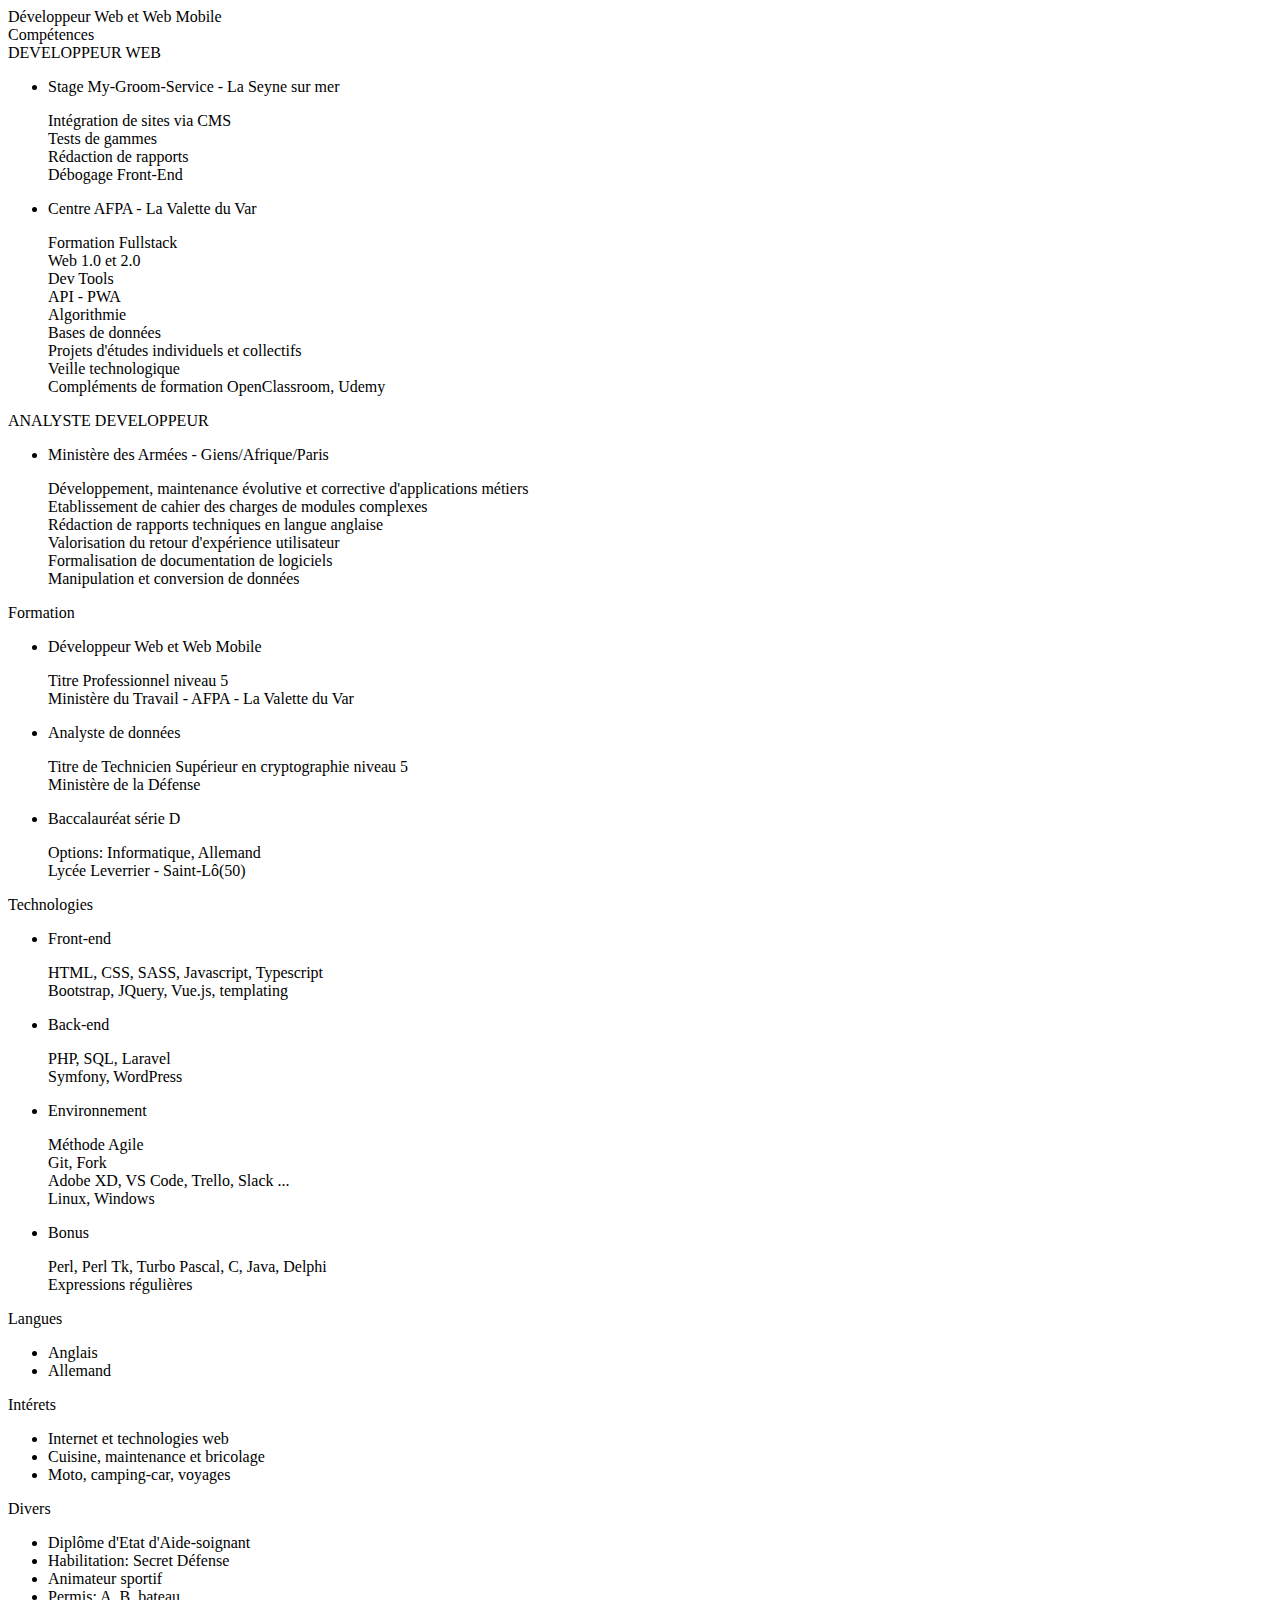
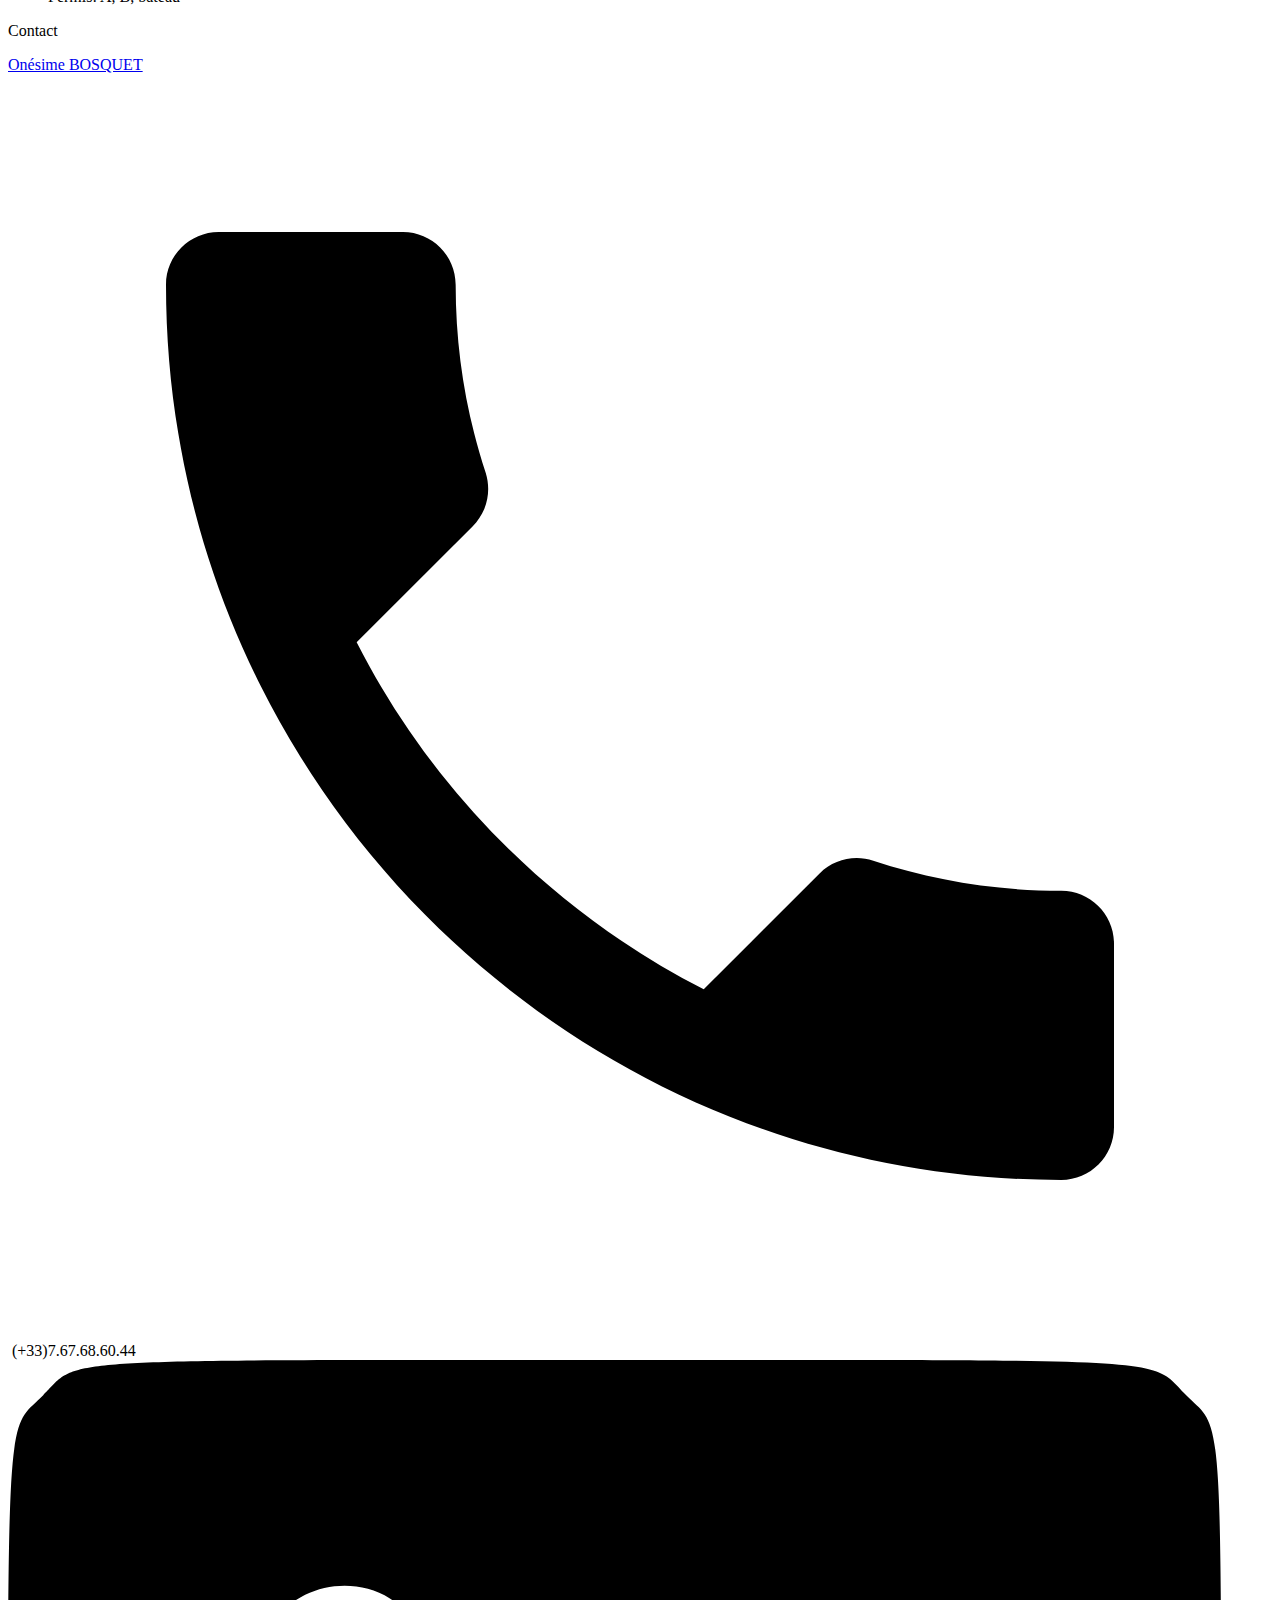
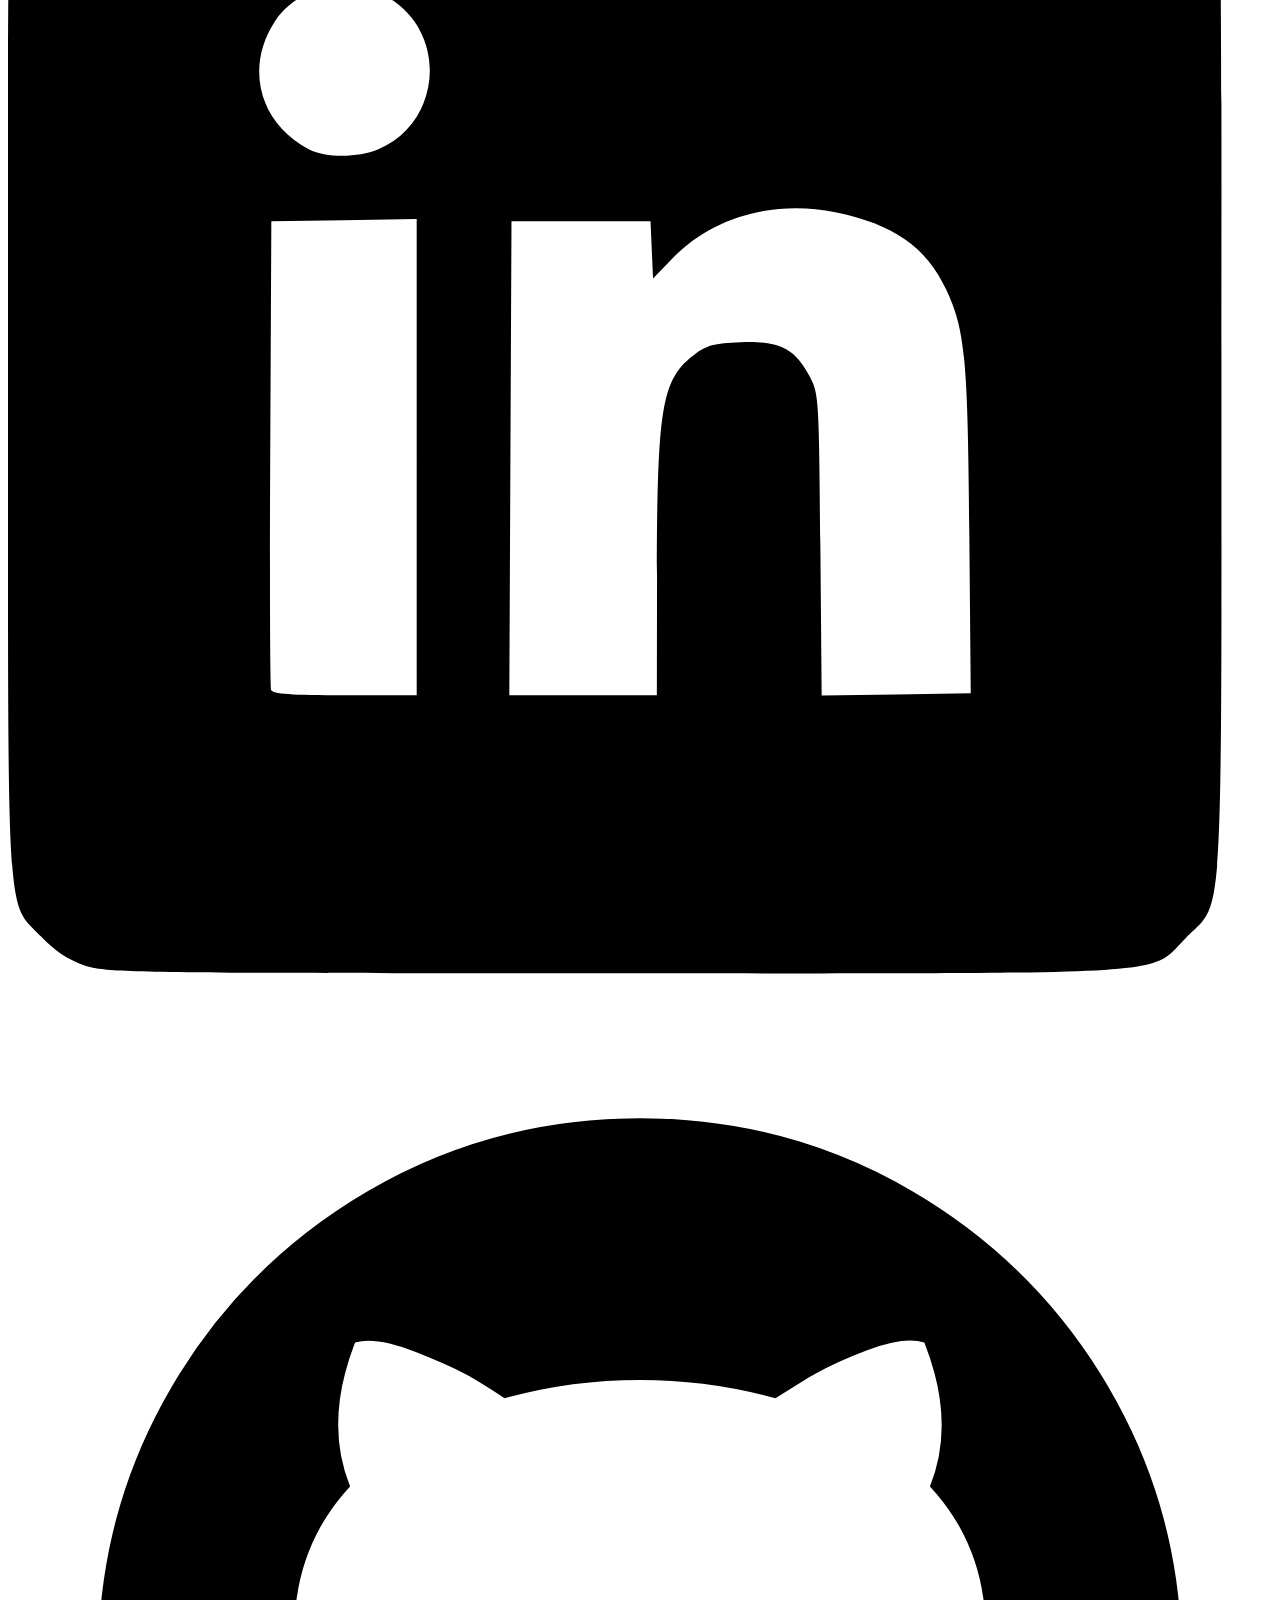
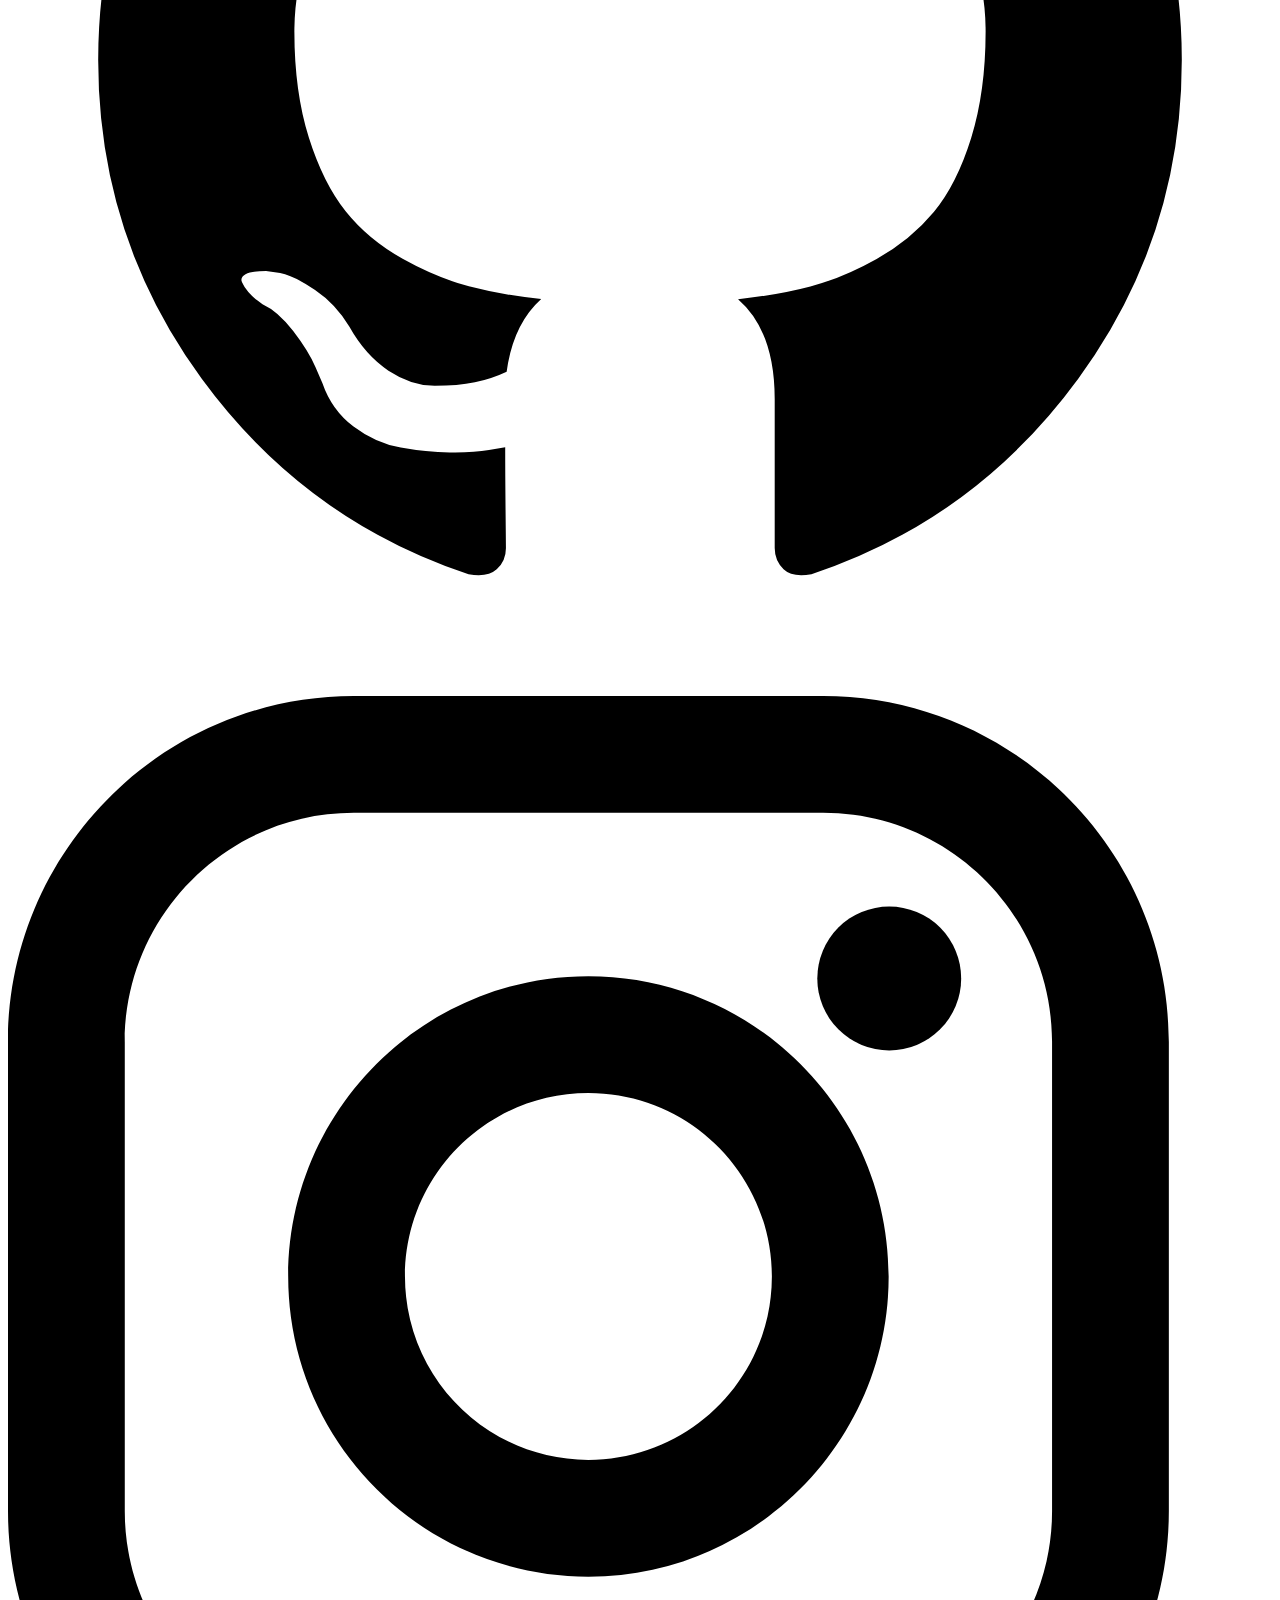
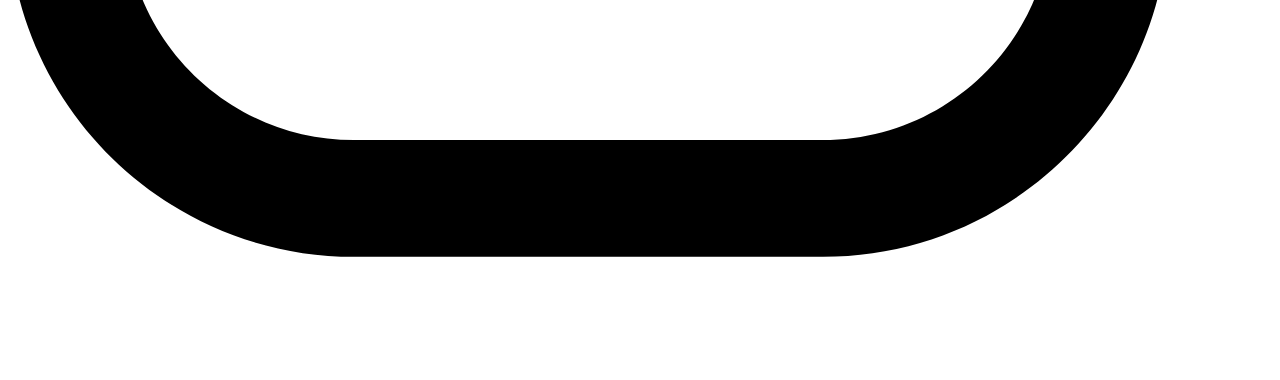
==== index.html @ 4e505c31 "rename HTML file" ====
<!DOCTYPE html>

<html lang="fr">

<!-- header -->

<head>
    <title>CV Osi</title>
    <meta charset="utf-8">
    <meta name="viewport" content="width=device-width, initial-scale=1">
    <link href="https://fonts.googleapis.com/css?family=Titillium+Web&display=swap" rel="stylesheet">
    <link rel="stylesheet" href="assets/style/CV.css">
</head>

<!-- body -->

<body>
    <main class="container">
        <header class="item-title-0">Développeur Web et Web Mobile</header>

        <div class="item-right">
            <div class="right-content">


                <div class="competences">
                    <span class="title-1">Compétences</span><br>

                    <span>DEVELOPPEUR WEB</span>
                    <ul>
                        <li class="li-title">Stage My-Groom-Service - La Seyne sur mer
                            <p>
                                Intégration de sites via CMS<br>
                                Tests de gammes <br>
                                Rédaction de rapports <br>
                                Débogage Front-End
                            </p>
                        </li>
                        <li class="li-title">Centre AFPA - La Valette du Var
                            <p>
                                Formation Fullstack <br>
                                Web 1.0 et 2.0 <br>
                                Dev Tools <br>
                                API - PWA <br>
                                Algorithmie <br>
                                Bases de données <br>
                                Projets d'études individuels et collectifs <br>
                                Veille technologique <br>
                                Compléments de formation OpenClassroom, Udemy
                            </p>
                        </li>
                    </ul>
                    <span>ANALYSTE DEVELOPPEUR</span><br>
                    <ul>
                        <li class="li-title">Ministère des Armées - Giens/Afrique/Paris
                            <p>
                                Développement, maintenance évolutive et corrective d'applications métiers<br>
                                Etablissement de cahier des charges de modules complexes<br>
                                Rédaction de rapports techniques en langue anglaise <br>
                                Valorisation du retour d'expérience utilisateur <br>
                                Formalisation de documentation de logiciels <br>
                                Manipulation et conversion de données
                            </p>
                        </li>
                    </ul>
                </div>

                <div class="formation">
                    <span class="title-1">Formation</span><br>
                    <ul>
                        <li>Développeur Web et Web Mobile
                            <p>
                                Titre Professionnel niveau 5<br>
                                Ministère du Travail - AFPA - La Valette du Var
                            </p>
                        </li>
                        <li>Analyste de données
                            <p>
                                Titre de Technicien Supérieur en cryptographie niveau 5<br>
                                Ministère de la Défense
                            </p>
                        </li>
                        <li>Baccalauréat série D
                            <p>
                                Options: Informatique, Allemand<br>
                                Lycée Leverrier - Saint-Lô(50)
                            </p>
                        </li>
                    </ul>
                </div>
            </div>
        </div>


        <div class="item-left">

            <div class="technologies">
                <span class="title-1">Technologies</span>
                <ul>
                    <li class="li-title">Front-end
                        <p>
                            HTML, CSS, SASS, Javascript, Typescript<br>
                            Bootstrap, JQuery, Vue.js, templating<br>
                        </p>
                    </li>
                    <li class="li-title">Back-end
                        <p>
                            PHP, SQL, Laravel<br>
                            Symfony, WordPress<br>
                        </p>
                    </li>
                    <li class="li-title">Environnement
                        <p>
                            Méthode Agile<br>
                            Git, Fork <br>
                            Adobe XD, VS Code, Trello, Slack ... <br>
                            Linux, Windows
                        </p>
                    </li>
                    <li class="li-title">Bonus
                        <p>
                            Perl, Perl Tk, Turbo Pascal, C, Java, Delphi<br>
                            Expressions régulières<br>
                        </p>
                    </li>
                </ul>
            </div>
            <div class="langues">
                <span class="title-1">Langues</span>
                <ul class="li-title">
                    <li>Anglais
                        <div class="skill-bar">
                            <div class="skill-level skill-1"></div>
                            <div class="skill-level skill-1"></div>
                            <div class="skill-level skill-1"></div>
                            <div class="skill-level skill-0"></div>
                            <div class="skill-level skill-0"></div>
                        </div>
                    </li>
                    <li>Allemand
                        <div class="skill-bar">
                            <div class="skill-level skill-1"></div>
                            <div class="skill-level skill-1"></div>
                            <div class="skill-level skill-0"></div>
                            <div class="skill-level skill-0"></div>
                            <div class="skill-level skill-0"></div>
                        </div>
                    </li>
                </ul>
            </div>

            <div class="interets">
                <span class="title-1">Intérets</span>
                <ul>
                    <li class="li-under">Internet et technologies web</li>
                    <li class="li-under">Cuisine, maintenance et bricolage</li>
                    <li class="li-under">Moto, camping-car, voyages</li>
                </ul>
            </div>
            <div class="divers">
                <span class="title-1">Divers</span>
                <ul>
                    <li class="li-under">Diplôme d'Etat d'Aide-soignant</li>
                    <li class="li-under">Habilitation: Secret Défense</li>
                    <li class="li-under">Animateur sportif</li>
                    <li class="li-under">Permis: A, B, bateau</li>
                </ul>
            </div>
        </div>
        <footer class="item-contact">
            <span class="title-1">Contact</span><br>
            <p>
                <a href="mailto: bosquet.do@gmail.com">Onésime BOSQUET</a> <br>
                <!-- icone phone -->
                <span>
                    <svg class="icon" viewBox="0 0 24 24" xmlns="http://www.w3.org/2000/svg">
                        <path d="M0 0h24v24H0z" fill="none" />
                        <path
                            d="M6.62 10.79c1.44 2.83 3.76 5.14 6.59 6.59l2.2-2.2c.27-.27.67-.36 1.02-.24 1.12.37 2.33.57 3.57.57.55 0 1 .45 1 1V20c0 .55-.45 1-1 1-9.39 0-17-7.61-17-17 0-.55.45-1 1-1h3.5c.55 0 1 .45 1 1 0 1.25.2 2.45.57 3.57.11.35.03.74-.25 1.02l-2.2 2.2z" />
                    </svg>
                    &nbsp;(+33)7.67.68.60.44
                </span> <br>
                <!-- &nbsp;&nbsp;&nbsp;&nbsp; -->
                <!-- icone mail -->
                <!-- <span>
                    <svg class="icon" viewBox="0 0 24 24" xmlns="http://www.w3.org/2000/svg">
                        <path d="M0 0h24v24H0z" fill="none" />
                        <path
                            d="M20 4H4c-1.1 0-1.99.9-1.99 2L2 18c0 1.1.9 2 2 2h16c1.1 0 2-.9 2-2V6c0-1.1-.9-2-2-2zm0 4l-8 5-8-5V6l8 5 8-5v2z" />
                    </svg>
                    &nbsp;bosquet.do@gmail.com
                </span>
                <br> -->
                <!-- icone linkedin -->
                <a href="https://www.linkedin.com/in/onesime-bosquet">
                    <svg class="icon icon-alone" viewBox="0 0 300 300" version="1.1" xmlns="http://www.w3.org/2000/svg">
                        <path
                            d="m 18.021559,286.04369 c -3.870475,-1.336 -6.853012,-3.33198 -10.1616889,-6.80044 C -0.52578138,270.45265 0,279.49966 0,144 0,7.5373526 -0.60263214,17.317916 8.3576418,8.3576418 17.317916,-0.60263214 7.5373526,0 144,0 280.46265,0 270.68208,-0.60263214 279.64236,8.3576418 288.60263,17.317916 288,7.5373526 288,144 c 0,136.51006 0.62231,126.50812 -8.43478,135.56522 -9.06147,9.06147 1.00753,8.43938 -135.99672,8.40213 C 28.451456,287.93605 23.274077,287.85673 18.021559,286.04369 Z M 97,165.47639 V 108.95277 L 79.75,109.22639 62.5,109.5 l -0.259774,55 c -0.142876,30.25 -0.0445,55.5625 0.218615,56.25 0.356819,0.93234 4.806474,1.25 17.509774,1.25 H 97 Z M 154.04391,193.75 c 0.0627,-40.32829 1.13089,-46.73055 8.76893,-52.55645 2.99247,-2.2825 4.68781,-2.73946 11.10927,-2.9944 9.12986,-0.36247 12.77285,1.42947 16.28755,8.01162 2.24574,4.20571 2.29633,4.98578 2.59816,40.06207 l 0.30782,35.77284 17.69218,-0.27284 L 228.5,221.5 228.15586,183 c -0.36753,-41.11633 -0.99296,-47.65775 -5.48118,-57.32825 -4.67417,-10.07117 -12.52413,-15.54642 -26.32387,-18.36059 -14.44458,-2.94567 -29.01996,1.10921 -38.3246,10.66193 l -4.93395,5.0655 -0.29613,-6.76929 L 152.5,109.5 H 136 119.5 l -0.25833,56.25 -0.25832,56.25 H 136.49167 154 l 0.0439,-28.25 z M 87.768471,92.452272 C 102.82478,86.161347 104.50251,65.17198 90.635569,56.583333 81.608917,50.992574 69.020975,53.477879 63.408486,61.958922 56.110477,72.986958 59.642226,86.288166 71.5,92.433035 c 3.845393,1.992738 11.523489,2.001817 16.268471,0.01924 z" />
                    </svg>
                </a>
                <!-- icone github -->
                <a href="https://github.com/Osi344">
                    <svg class="icon icon-alone" viewBox="0 0 1024 1024" version="1.1"
                        xmlns="http://www.w3.org/2000/svg">
                        <path
                            d="M950.930286 512q0 143.433143-83.748571 257.974857t-216.283429 158.573714q-15.433143 2.852571-22.601143-4.022857t-7.168-17.115429l0-120.539429q0-55.442286-29.696-81.115429 32.548571-3.437714 58.587429-10.313143t53.686857-22.308571 46.299429-38.034286 30.281143-59.977143 11.702857-86.016q0-69.12-45.129143-117.686857 21.138286-52.004571-4.534857-116.589714-16.018286-5.12-46.299429 6.290286t-52.589714 25.161143l-21.723429 13.677714q-53.174857-14.848-109.714286-14.848t-109.714286 14.848q-9.142857-6.290286-24.283429-15.433143t-47.689143-22.016-49.152-7.68q-25.161143 64.585143-4.022857 116.589714-45.129143 48.566857-45.129143 117.686857 0 48.566857 11.702857 85.723429t29.988571 59.977143 46.006857 38.253714 53.686857 22.308571 58.587429 10.313143q-22.820571 20.553143-28.013714 58.88-11.995429 5.705143-25.746286 8.557714t-32.548571 2.852571-37.449143-12.288-31.744-35.693714q-10.825143-18.285714-27.721143-29.696t-28.306286-13.677714l-11.410286-1.682286q-11.995429 0-16.603429 2.56t-2.852571 6.582857 5.12 7.972571 7.460571 6.875429l4.022857 2.852571q12.580571 5.705143 24.868571 21.723429t17.993143 29.110857l5.705143 13.165714q7.460571 21.723429 25.161143 35.108571t38.253714 17.115429 39.716571 4.022857 31.744-1.974857l13.165714-2.267429q0 21.723429 0.292571 50.834286t0.292571 30.866286q0 10.313143-7.460571 17.115429t-22.820571 4.022857q-132.534857-44.032-216.283429-158.573714t-83.748571-257.974857q0-119.442286 58.88-220.306286t159.744-159.744 220.306286-58.88 220.306286 58.88 159.744 159.744 58.88 220.306286z" />
                    </svg>
                </a>
                <!-- icone insta -->
                <a href="http://" target="_blank" rel="noopener noreferrer">
                    <svg class="icon icon-alone" viewBox="0 0 600 600" version="1.1"
                        xmlns="http://www.w3.org/2000/svg">
                        <path d="M386.878,0H164.156C73.64,0,0,73.64,0,164.156v222.722 c0,90.516,73.64,164.156,164.156,164.156h222.722c90.516,0,164.156-73.64,164.156-164.156V164.156 C551.033,73.64,477.393,0,386.878,0z M495.6,386.878c0,60.045-48.677,108.722-108.722,108.722H164.156 c-60.045,0-108.722-48.677-108.722-108.722V164.156c0-60.046,48.677-108.722,108.722-108.722h222.722 c60.045,0,108.722,48.676,108.722,108.722L495.6,386.878L495.6,386.878z" />
                        <path d="M275.517,133C196.933,133,133,196.933,133,275.516s63.933,142.517,142.517,142.517 S418.034,354.1,418.034,275.516S354.101,133,275.517,133z M275.517,362.6c-48.095,0-87.083-38.988-87.083-87.083 s38.989-87.083,87.083-87.083c48.095,0,87.083,38.988,87.083,87.083C362.6,323.611,323.611,362.6,275.517,362.6z" />
                        <circle cx="418.31" cy="134.07" r="34.15" />
                    </svg>
                </a>
            </p>
        </footer>
    </main>

</body>

</html>
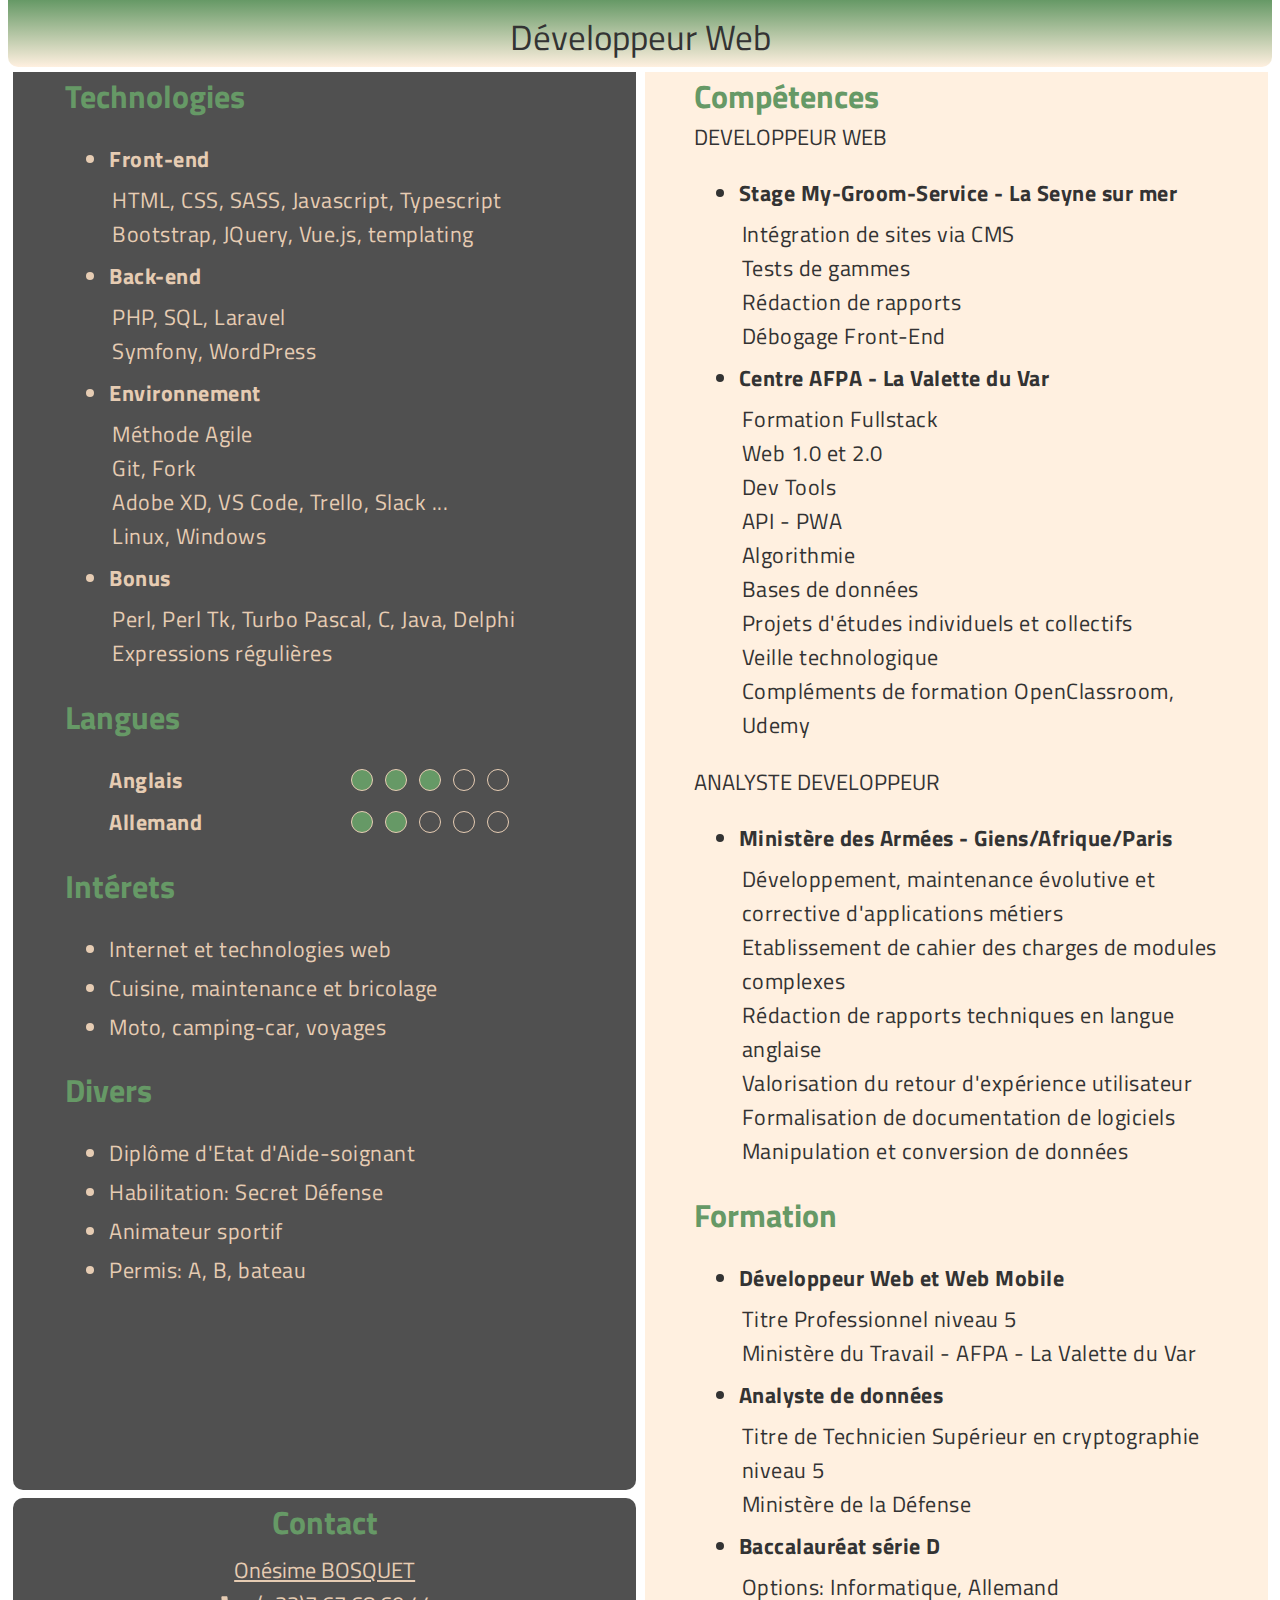
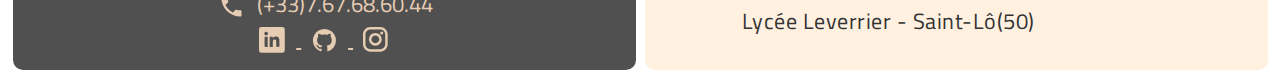
==== commit c005ccaf: "skill animation" ====
--- a/index.html
+++ b/index.html
@@ -16,7 +16,7 @@
 
 <body>
     <main class="container">
-        <header class="item-title-0">Développeur Web et Web Mobile</header>
+        <header class="item-title-0">Développeur Web</header>
 
         <div class="item-right">
             <div class="right-content">
@@ -127,19 +127,21 @@
             <div class="langues">
                 <span class="title-1">Langues</span>
                 <ul class="li-title">
-                    <li>Anglais
+                    <li class="li-container">
+                        <span class="langue">Anglais</span>
                         <div class="skill-bar">
-                            <div class="skill-level skill-1"></div>
-                            <div class="skill-level skill-1"></div>
-                            <div class="skill-level skill-1"></div>
+                            <div class="skill-level skill-11"></div>
+                            <div class="skill-level skill-12"></div>
+                            <div class="skill-level skill-13"></div>
                             <div class="skill-level skill-0"></div>
                             <div class="skill-level skill-0"></div>
                         </div>
                     </li>
-                    <li>Allemand
+                    <li class="li-container">
+                        <span class="langue">Allemand</span>
                         <div class="skill-bar">
-                            <div class="skill-level skill-1"></div>
-                            <div class="skill-level skill-1"></div>
+                            <div class="skill-level skill-11"></div>
+                            <div class="skill-level skill-12"></div>
                             <div class="skill-level skill-0"></div>
                             <div class="skill-level skill-0"></div>
                             <div class="skill-level skill-0"></div>
@@ -179,9 +181,8 @@
                     </svg>
                     &nbsp;(+33)7.67.68.60.44
                 </span> <br>
-                <!-- &nbsp;&nbsp;&nbsp;&nbsp; -->
                 <!-- icone mail -->
-                <!-- <span>
+                <span class="media-print">
                     <svg class="icon" viewBox="0 0 24 24" xmlns="http://www.w3.org/2000/svg">
                         <path d="M0 0h24v24H0z" fill="none" />
                         <path
@@ -189,13 +190,14 @@
                     </svg>
                     &nbsp;bosquet.do@gmail.com
                 </span>
-                <br> -->
+                <br class="media-print">
                 <!-- icone linkedin -->
                 <a href="https://www.linkedin.com/in/onesime-bosquet">
                     <svg class="icon icon-alone" viewBox="0 0 300 300" version="1.1" xmlns="http://www.w3.org/2000/svg">
                         <path
                             d="m 18.021559,286.04369 c -3.870475,-1.336 -6.853012,-3.33198 -10.1616889,-6.80044 C -0.52578138,270.45265 0,279.49966 0,144 0,7.5373526 -0.60263214,17.317916 8.3576418,8.3576418 17.317916,-0.60263214 7.5373526,0 144,0 280.46265,0 270.68208,-0.60263214 279.64236,8.3576418 288.60263,17.317916 288,7.5373526 288,144 c 0,136.51006 0.62231,126.50812 -8.43478,135.56522 -9.06147,9.06147 1.00753,8.43938 -135.99672,8.40213 C 28.451456,287.93605 23.274077,287.85673 18.021559,286.04369 Z M 97,165.47639 V 108.95277 L 79.75,109.22639 62.5,109.5 l -0.259774,55 c -0.142876,30.25 -0.0445,55.5625 0.218615,56.25 0.356819,0.93234 4.806474,1.25 17.509774,1.25 H 97 Z M 154.04391,193.75 c 0.0627,-40.32829 1.13089,-46.73055 8.76893,-52.55645 2.99247,-2.2825 4.68781,-2.73946 11.10927,-2.9944 9.12986,-0.36247 12.77285,1.42947 16.28755,8.01162 2.24574,4.20571 2.29633,4.98578 2.59816,40.06207 l 0.30782,35.77284 17.69218,-0.27284 L 228.5,221.5 228.15586,183 c -0.36753,-41.11633 -0.99296,-47.65775 -5.48118,-57.32825 -4.67417,-10.07117 -12.52413,-15.54642 -26.32387,-18.36059 -14.44458,-2.94567 -29.01996,1.10921 -38.3246,10.66193 l -4.93395,5.0655 -0.29613,-6.76929 L 152.5,109.5 H 136 119.5 l -0.25833,56.25 -0.25832,56.25 H 136.49167 154 l 0.0439,-28.25 z M 87.768471,92.452272 C 102.82478,86.161347 104.50251,65.17198 90.635569,56.583333 81.608917,50.992574 69.020975,53.477879 63.408486,61.958922 56.110477,72.986958 59.642226,86.288166 71.5,92.433035 c 3.845393,1.992738 11.523489,2.001817 16.268471,0.01924 z" />
                     </svg>
+                    <span class="media-print">https://www.linkedin.com/in/onesime-bosquet</span><br class="media-print">
                 </a>
                 <!-- icone github -->
                 <a href="https://github.com/Osi344">
@@ -203,7 +205,8 @@
                         xmlns="http://www.w3.org/2000/svg">
                         <path
                             d="M950.930286 512q0 143.433143-83.748571 257.974857t-216.283429 158.573714q-15.433143 2.852571-22.601143-4.022857t-7.168-17.115429l0-120.539429q0-55.442286-29.696-81.115429 32.548571-3.437714 58.587429-10.313143t53.686857-22.308571 46.299429-38.034286 30.281143-59.977143 11.702857-86.016q0-69.12-45.129143-117.686857 21.138286-52.004571-4.534857-116.589714-16.018286-5.12-46.299429 6.290286t-52.589714 25.161143l-21.723429 13.677714q-53.174857-14.848-109.714286-14.848t-109.714286 14.848q-9.142857-6.290286-24.283429-15.433143t-47.689143-22.016-49.152-7.68q-25.161143 64.585143-4.022857 116.589714-45.129143 48.566857-45.129143 117.686857 0 48.566857 11.702857 85.723429t29.988571 59.977143 46.006857 38.253714 53.686857 22.308571 58.587429 10.313143q-22.820571 20.553143-28.013714 58.88-11.995429 5.705143-25.746286 8.557714t-32.548571 2.852571-37.449143-12.288-31.744-35.693714q-10.825143-18.285714-27.721143-29.696t-28.306286-13.677714l-11.410286-1.682286q-11.995429 0-16.603429 2.56t-2.852571 6.582857 5.12 7.972571 7.460571 6.875429l4.022857 2.852571q12.580571 5.705143 24.868571 21.723429t17.993143 29.110857l5.705143 13.165714q7.460571 21.723429 25.161143 35.108571t38.253714 17.115429 39.716571 4.022857 31.744-1.974857l13.165714-2.267429q0 21.723429 0.292571 50.834286t0.292571 30.866286q0 10.313143-7.460571 17.115429t-22.820571 4.022857q-132.534857-44.032-216.283429-158.573714t-83.748571-257.974857q0-119.442286 58.88-220.306286t159.744-159.744 220.306286-58.88 220.306286 58.88 159.744 159.744 58.88 220.306286z" />
-                    </svg>
+                    </svg> 
+                    <span class="media-print">https://github.com/Osi344</span><br class="media-print">
                 </a>
                 <!-- icone insta -->
                 <a href="http://" target="_blank" rel="noopener noreferrer">
@@ -213,6 +216,8 @@
                         <path d="M275.517,133C196.933,133,133,196.933,133,275.516s63.933,142.517,142.517,142.517 S418.034,354.1,418.034,275.516S354.101,133,275.517,133z M275.517,362.6c-48.095,0-87.083-38.988-87.083-87.083 s38.989-87.083,87.083-87.083c48.095,0,87.083,38.988,87.083,87.083C362.6,323.611,323.611,362.6,275.517,362.6z" />
                         <circle cx="418.31" cy="134.07" r="34.15" />
                     </svg>
+                    <span class="media-print">(- Work In Progress -)</span>
+                    <!-- <br class="media-print"> -->
                 </a>
             </p>
         </footer>
--- a/assets/style/CV.css
+++ b/assets/style/CV.css
@@ -0,0 +1,462 @@
+body {
+  font-family: 'Titillium Web', Roboto Slab, serif;
+  font-size: 1rem;
+  max-width: 100%;
+  padding-top: 0;
+  margin-top: 0;
+
+  --darkColor: #333333;
+  --backColor: #505050;
+  --lightColor: #fff0e0;
+  --greenColor: #669966;
+  --fontColor: #e6ccb3;
+}
+
+.item-title-0 {
+  grid-area: title;
+  position: sticky;
+  top: 0;
+  width: 100%;
+  height: 50px;
+  padding-top: 10px;
+  padding-bottom: 7px;
+  margin-bottom: 5px;
+  z-index: 1;
+  background-image: linear-gradient(var(--greenColor), var(--lightColor));
+  color: var(--darkColor);
+  font-size: 1.6rem;
+  text-align: center;
+  border-radius: 0 0 10px 10px;
+}
+
+.title-1 {
+  color: var(--greenColor);
+  font-weight: bold;
+  font-size: 1.4rem;
+}
+
+.title-2 {
+  color: var(--darkColor);
+}
+
+.item-right,
+.item-left,
+.item-contact {
+  width: 95%;
+  margin-left: auto;
+  margin-right: auto;
+  padding-left: 2px;
+  padding-right: 2px;
+  padding-bottom: 10px;
+  font-size: 0.8rem;
+}
+
+.item-right {
+  grid-area: right;
+  background-color: var(--lightColor);
+  color: var(--darkColor);
+  border-radius: 0 0 10px 10px;
+}
+
+.item-left {
+  grid-area: left;
+  margin-top: 8px;
+  background-color: var(--backColor);
+  color: var(--fontColor);
+  border-radius: 0 0 10px 10px;
+}
+
+.item-contact {
+  grid-area: contact;
+  margin-top: 8px;
+  background-color: var(--backColor);
+  color: var(--fontColor);
+  text-align: center;
+  border-radius: 10px;
+}
+
+.container {
+  display: grid;
+  grid-template-areas:
+    'title'
+    'right'
+    'left'
+    'contact';
+}
+
+.icon {
+  width: 1.2em;
+  height: 1.2em;
+  vertical-align: middle;
+  fill: currentColor;
+  overflow: hidden;
+  margin-left: 2px;
+  margin-right: 2px;
+}
+
+.icon-alone {
+  margin-left: 10px;
+  margin-right: 10px;
+}
+
+.media-print {
+  display: none;
+}
+
+.right-content {
+  width: 100%;
+  font-size: 0.8rem;
+}
+
+.langue {
+  grid-area: name;
+  justify-self: start;
+}
+
+.skill-bar {
+  grid-area: level;
+  justify-self: end;
+  align-self: center;
+  width: 160px;
+  display: inline-flex;
+  flex-direction: row;
+  justify-content: flex-end;
+  gap: 1ch;
+}
+
+.li-title li {
+  /* width: 60%; */
+  text-align: end;
+}
+
+.li-container {
+  display: grid;
+  grid-template-columns: 80px 160px;
+  grid-template-rows: auto;
+  grid-template-areas:
+    "name level"
+}
+
+
+.skill-level {
+  width: 12px;
+  height: 12px;
+  border: 1px solid;
+  border-radius: 50%;
+}
+
+.skill-0 {
+  background-color: var(--backColor);
+}
+
+.skill-11 {
+  background-color: var(--greenColor);
+  animation-name: popup1;
+  animation-duration: 5s;
+  animation-iteration-count: infinite;
+  animation-timing-function: ease-in-out;
+}
+.skill-12 {
+  background-color: var(--greenColor);
+  animation-name: popup2;
+  animation-duration: 5s;
+  animation-iteration-count: infinite;
+  animation-timing-function: ease-in-out;
+}
+.skill-13 {
+  background-color: var(--greenColor);
+  animation-name: popup3;
+  animation-duration: 5s;
+  animation-iteration-count: infinite;
+  animation-timing-function: ease-in-out;
+}
+
+@keyframes popup1 {
+  0%   { background-color: var(--backColor) }
+  20%  { background-color: var(--greenColor) }
+  80%  { background-color: var(--greenColor) }
+  100% { background-color: var(--backColor) }
+}
+
+@keyframes popup2 {
+  0%   { background-color: var(--backColor) }
+  20%  { background-color: var(--backColor) }
+  40%  { background-color: var(--greenColor) }
+  80%  { background-color: var(--greenColor) }
+  100% { background-color: var(--backColor) }
+}
+
+@keyframes popup3 {
+  0%   { background-color: var(--backColor) }
+  40%  { background-color: var(--backColor) }
+  60%  { background-color: var(--greenColor) }
+  80%  { background-color: var(--greenColor) }
+  100% { background-color: var(--backColor) }
+}
+
+p {
+  margin: 7px 3px;
+}
+
+ul {
+  padding-inline-start: 2em;
+  letter-spacing: 0.5px;
+  margin-top: 1em;
+  margin-bottom: 1em;
+  margin-left: 0;
+  margin-right: 0;
+}
+
+li {
+  font-weight: bold;
+  margin-bottom: 0.5rem;
+}
+
+li>p,
+.li-under {
+  font-weight: normal;
+}
+
+.li-under {
+  margin-bottom: 0.3rem;
+}
+
+/* links */
+
+a:link {
+  color: var(--fontColor);
+}
+
+a:visited {
+  color: #909090;
+}
+
+/* media queries */
+
+@media print {
+  body {
+    size: portrait;
+    background-color: #fff;
+    color: #000;
+    margin: 1%;
+    max-width: 100%;
+    /* font-size: 0.6em; */
+  }
+
+  .container {
+    grid-template-columns: 50% 50%;
+    grid-template-rows: 5% auto 20%;
+    grid-template-areas:
+      'title title'
+      'left right'
+      'contact right';
+  }
+
+  .item-right,
+  .item-left,
+  .item-contact {
+    font-size: 1rem;
+    margin-top: 0;
+    margin-left: 0px;
+    margin-right: 0px;
+    width: 100%;
+    color: #000;
+
+
+  }
+
+  .item-right,
+  .item-left {
+    margin-top: 40px;
+  }
+
+  .right-content {
+    font-size: 1rem;
+  }
+
+  .item-contact {
+    border: 1px solid #000;
+    margin-left: 0;
+    padding-left: 2px;
+    padding-right: 2px;
+    margin-bottom: 0;
+    padding-bottom: 0;
+  }
+
+  .formation {
+    margin-top: 80px;
+  }
+
+  .item-title-0 {
+    font-size: 2rem;
+  }
+
+  .title-1 {
+    font-size: 1.4rem;
+  }
+
+  a:link,
+  a:visited {
+    color: #000;
+  }
+
+  .item-contact .media-print {
+    font-size: 0.8rem;
+  }
+
+
+  .media-print {
+    display: inline;
+  }
+}
+
+/* bootstrap responsive breakpoints */
+
+@media screen and (min-width: 576px) and (max-width: 767px) {
+
+  .item-right,
+  .right-content,
+  .item-left,
+  .item-contact {
+    font-size: 1rem;
+  }
+
+  .item-title-0 {
+    font-size: 1.8rem;
+  }
+
+  .title-1 {
+    font-size: 1.6rem;
+  }
+
+  .competences,
+  .formation,
+  .technologies,
+  .langues,
+  .interets,
+  .divers {
+    padding-left: 5%;
+    padding-right: 10px;
+  }
+
+  .li-container {
+    grid-template-columns: 100px 200px;
+  }
+
+  .skill-level {
+    width: 14px;
+    height: 14px;
+  }
+}
+
+/* tablettes */
+@media screen and (min-width: 768px) {
+
+  .item-right,
+  .right-content,
+  .item-left,
+  .item-contact {
+    font-size: 1.2rem;
+    width: 80%;
+  }
+
+  .right-content {
+    font-size: 1.2rem;
+  }
+
+  .item-title-0 {
+    font-size: 2rem;
+  }
+
+  .title-1 {
+    font-size: 1.8rem;
+  }
+
+  .competences,
+  .formation,
+  .technologies,
+  .langues,
+  .interets,
+  .divers {
+    padding-left: 8%;
+    padding-right: 10px;
+  }
+
+  .li-container {
+    grid-template-columns: 100px 240px;
+  }
+
+  .skill-level {
+    width: 16px;
+    height: 16px;
+  }
+}
+
+@media screen and (min-width: 992px) {
+
+  .item-right,
+  .right-content,
+  .item-left,
+  .item-contact {
+    font-size: 1.4rem;
+  }
+
+  .right-content {
+    width: 95%;
+  }
+
+  .item-title-0 {
+    font-size: 2.2rem;
+  }
+
+  .title-1 {
+    font-size: 2rem;
+  }
+
+  .li-container {
+    grid-template-columns: 150px 250px;
+  }
+
+  .skill-level {
+    width: 20px;
+    height: 20px;
+  }
+}
+
+@media screen and (min-width: 1200px) {
+
+  .container {
+    grid-template-columns: 50% 50%;
+    grid-template-rows: auto auto 180px;
+    grid-template-areas:
+      'title title'
+      'left right'
+      'contact right';
+  }
+
+  .item-right,
+  .item-left,
+  .item-contact {
+    font-size: 1.4rem;
+    margin-left: 5px;
+    margin-right: 5px;
+    width: 98%;
+  }
+
+  .item-left {
+    margin-top: 0;
+  }
+
+  .right-content {
+    font-size: 1.4rem;
+  }
+
+  .item-title-0 {
+    font-size: 2.2rem;
+  }
+
+  .title-1 {
+    font-size: 2rem;
+  }
+
+}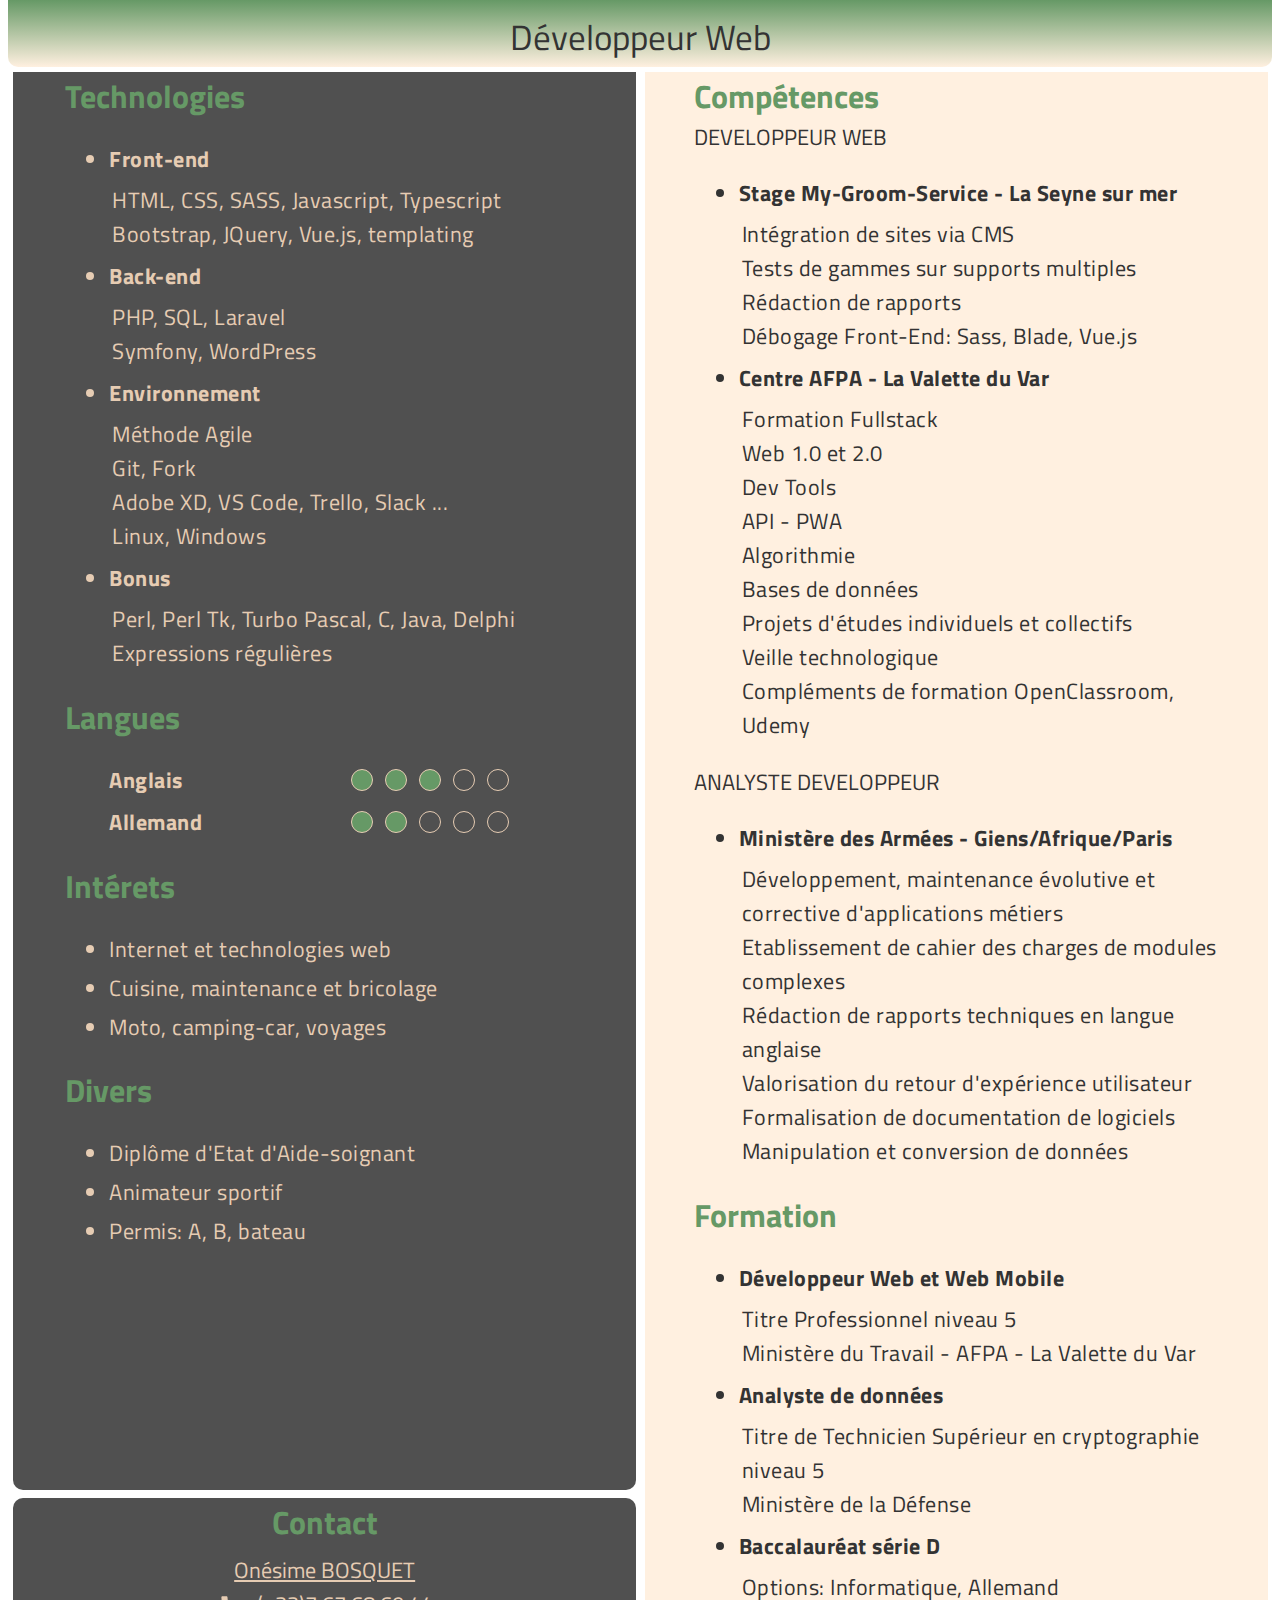
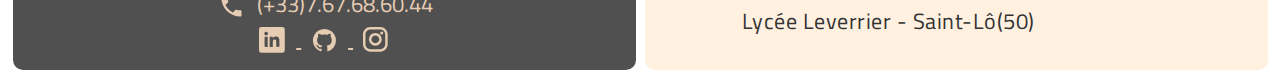
==== commit 2fbeacf7: "adjustment" ====
--- a/index.html
+++ b/index.html
@@ -30,9 +30,9 @@
                         <li class="li-title">Stage My-Groom-Service - La Seyne sur mer
                             <p>
                                 Intégration de sites via CMS<br>
-                                Tests de gammes <br>
+                                Tests de gammes sur supports multiples<br>
                                 Rédaction de rapports <br>
-                                Débogage Front-End
+                                Débogage Front-End: Sass, Blade, Vue.js
                             </p>
                         </li>
                         <li class="li-title">Centre AFPA - La Valette du Var
@@ -162,7 +162,6 @@
                 <span class="title-1">Divers</span>
                 <ul>
                     <li class="li-under">Diplôme d'Etat d'Aide-soignant</li>
-                    <li class="li-under">Habilitation: Secret Défense</li>
                     <li class="li-under">Animateur sportif</li>
                     <li class="li-under">Permis: A, B, bateau</li>
                 </ul>
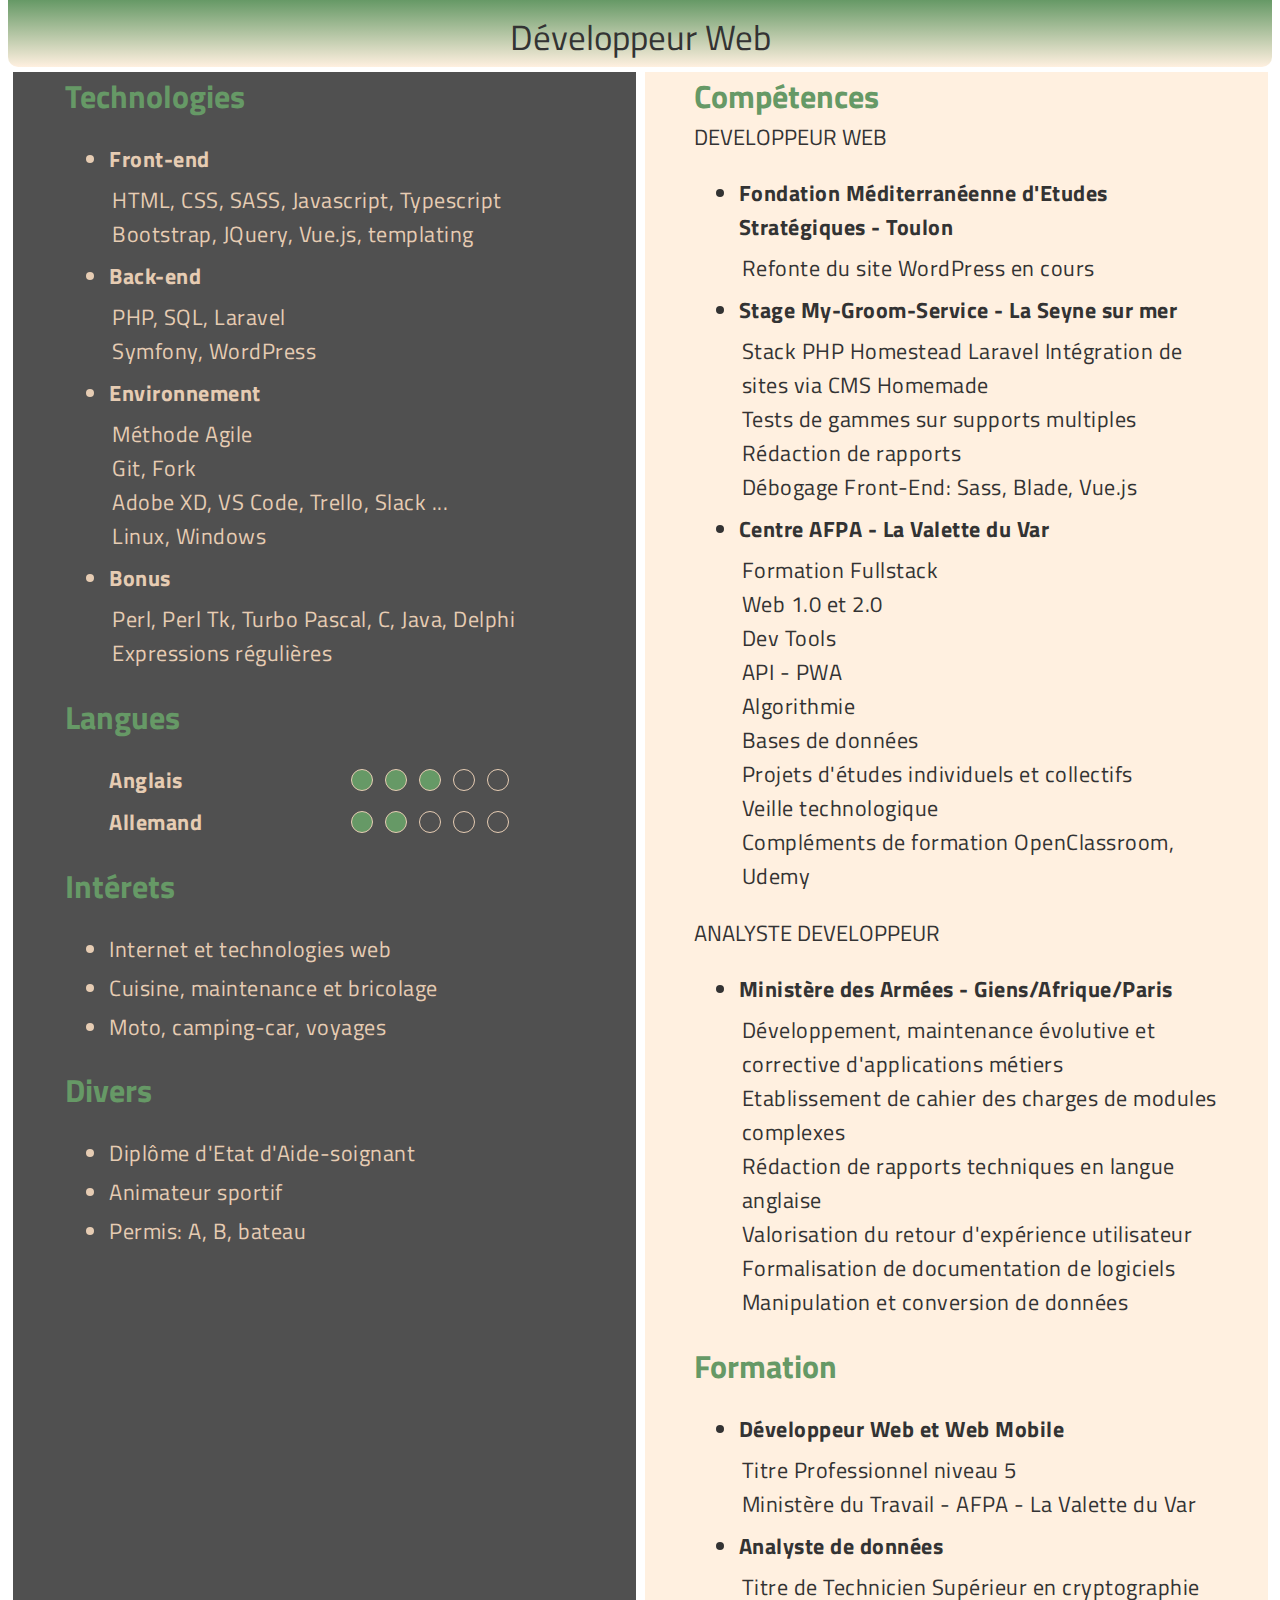
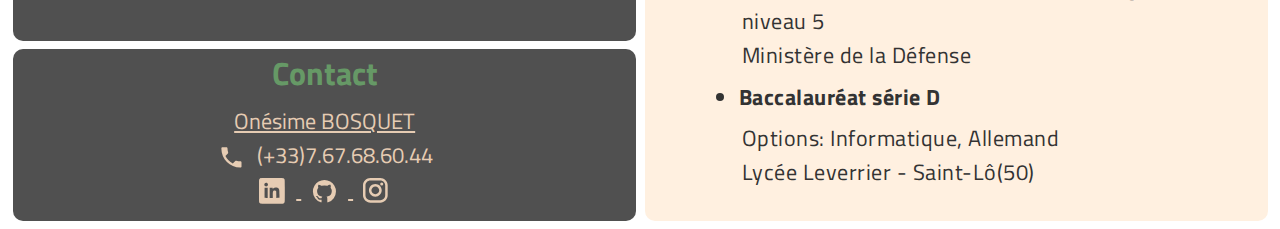
==== commit 21cf7aa4: "check up" ====
--- a/index.html
+++ b/index.html
@@ -21,15 +21,20 @@
         <div class="item-right">
             <div class="right-content">
 
-
                 <div class="competences">
                     <span class="title-1">Compétences</span><br>
 
                     <span>DEVELOPPEUR WEB</span>
                     <ul>
+                        <li class="li-title">Fondation Méditerranéenne d'Etudes Stratégiques - Toulon
+                        <p>
+                            Refonte du site WordPress en cours
+                        </p>
+                    </li>
                         <li class="li-title">Stage My-Groom-Service - La Seyne sur mer
                             <p>
-                                Intégration de sites via CMS<br>
+                                Stack PHP Homestead Laravel
+                                Intégration de sites via CMS Homemade<br>
                                 Tests de gammes sur supports multiples<br>
                                 Rédaction de rapports <br>
                                 Débogage Front-End: Sass, Blade, Vue.js
@@ -208,7 +213,7 @@
                     <span class="media-print">https://github.com/Osi344</span><br class="media-print">
                 </a>
                 <!-- icone insta -->
-                <a href="http://" target="_blank" rel="noopener noreferrer">
+                <a href="#" rel="noopener noreferrer">
                     <svg class="icon icon-alone" viewBox="0 0 600 600" version="1.1"
                         xmlns="http://www.w3.org/2000/svg">
                         <path d="M386.878,0H164.156C73.64,0,0,73.64,0,164.156v222.722 c0,90.516,73.64,164.156,164.156,164.156h222.722c90.516,0,164.156-73.64,164.156-164.156V164.156 C551.033,73.64,477.393,0,386.878,0z M495.6,386.878c0,60.045-48.677,108.722-108.722,108.722H164.156 c-60.045,0-108.722-48.677-108.722-108.722V164.156c0-60.046,48.677-108.722,108.722-108.722h222.722 c60.045,0,108.722,48.676,108.722,108.722L495.6,386.878L495.6,386.878z" />
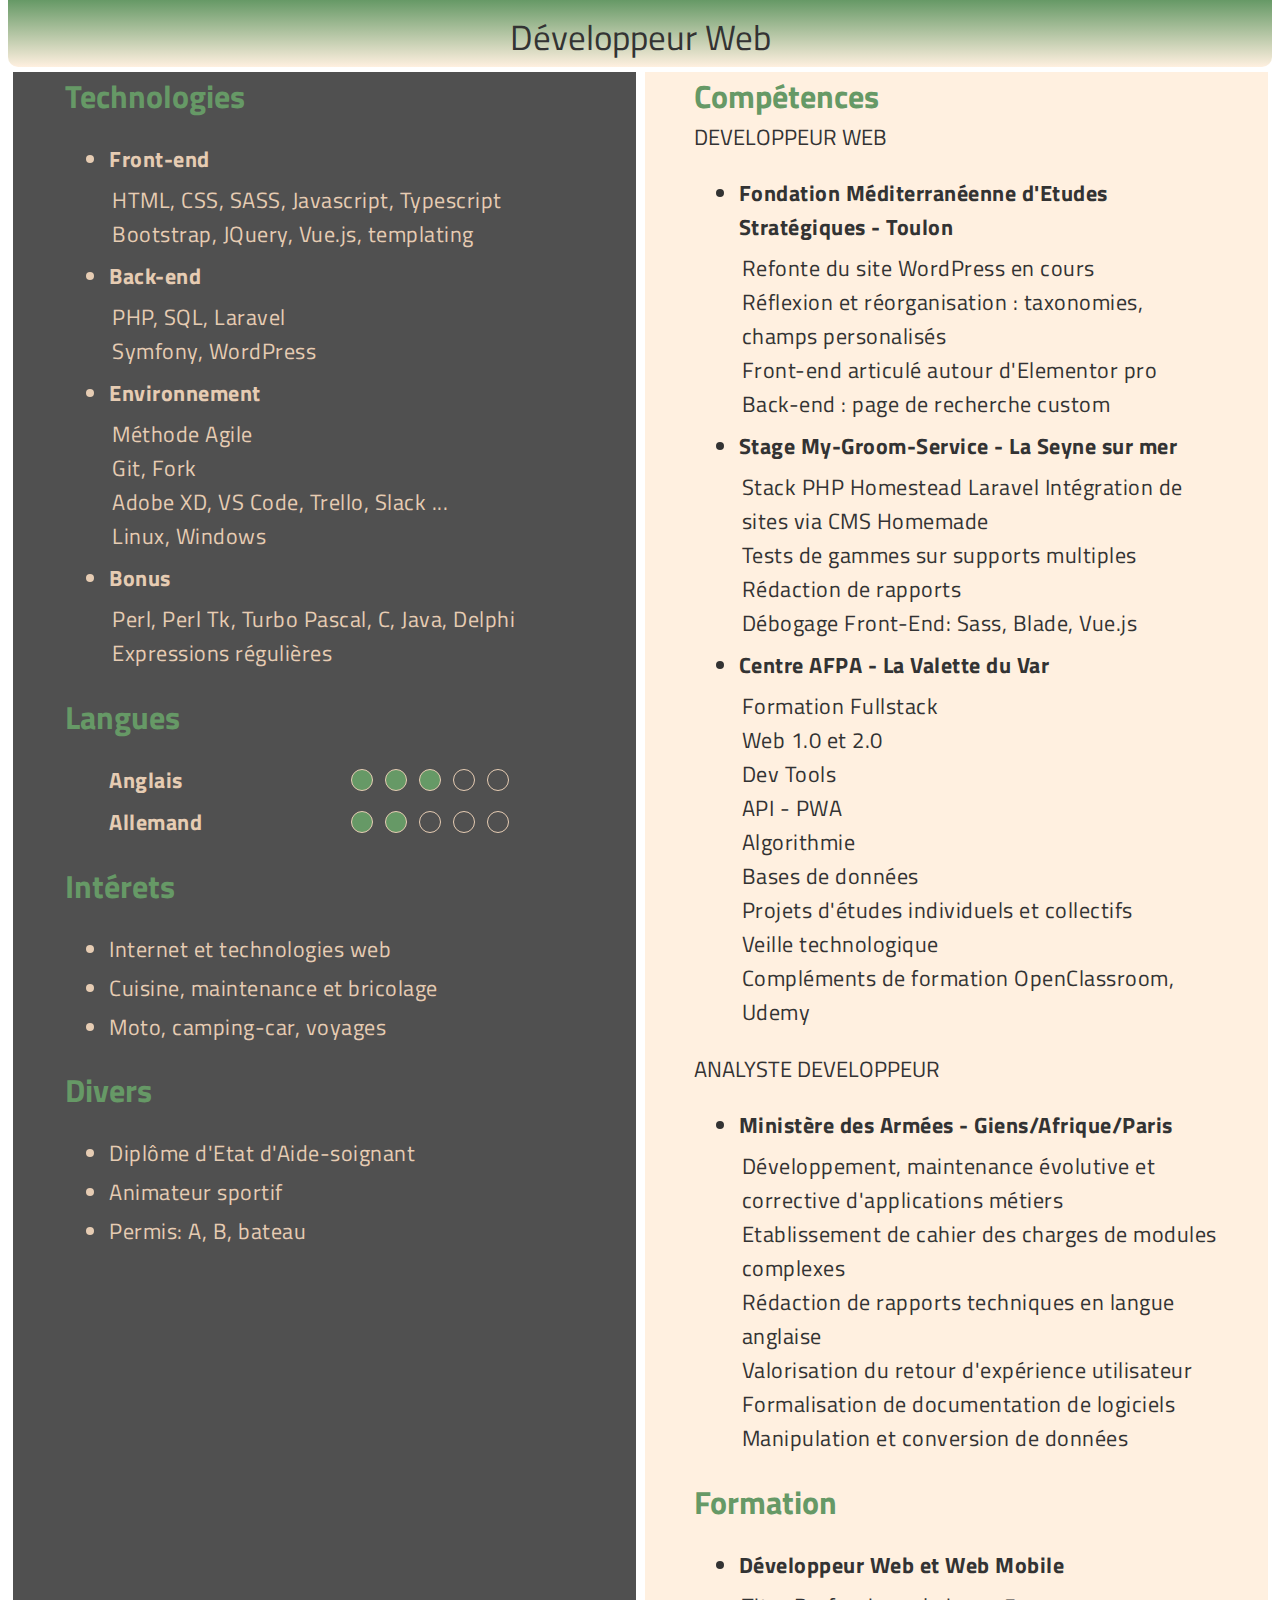
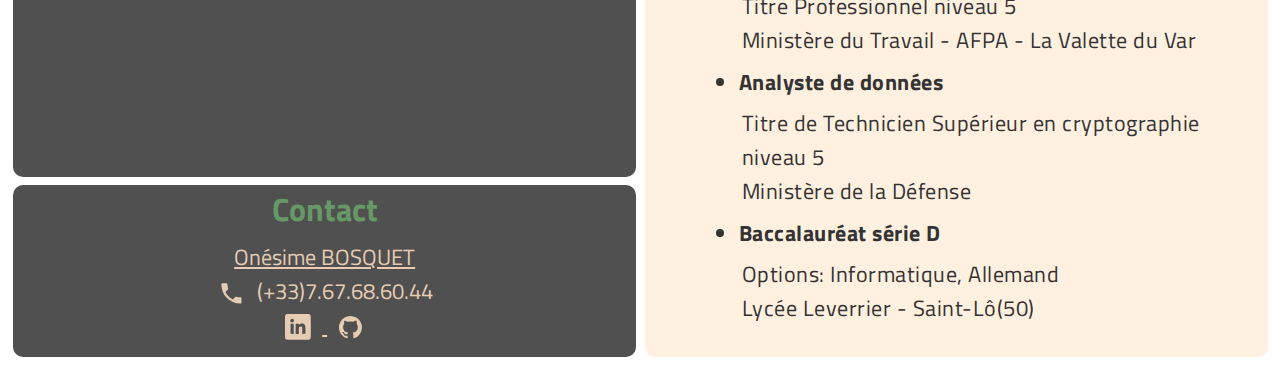
==== commit ba2abf83: "release" ====
--- a/index.html
+++ b/index.html
@@ -28,7 +28,10 @@
                     <ul>
                         <li class="li-title">Fondation Méditerranéenne d'Etudes Stratégiques - Toulon
                         <p>
-                            Refonte du site WordPress en cours
+                            Refonte du site WordPress en cours<br>
+                            Réflexion et réorganisation : taxonomies, champs personalisés<br>
+                            Front-end articulé autour d'Elementor pro<br>
+                            Back-end : page de recherche custom
                         </p>
                     </li>
                         <li class="li-title">Stage My-Groom-Service - La Seyne sur mer
@@ -213,7 +216,7 @@
                     <span class="media-print">https://github.com/Osi344</span><br class="media-print">
                 </a>
                 <!-- icone insta -->
-                <a href="#" rel="noopener noreferrer">
+                <!-- <a href="#" rel="noopener noreferrer">
                     <svg class="icon icon-alone" viewBox="0 0 600 600" version="1.1"
                         xmlns="http://www.w3.org/2000/svg">
                         <path d="M386.878,0H164.156C73.64,0,0,73.64,0,164.156v222.722 c0,90.516,73.64,164.156,164.156,164.156h222.722c90.516,0,164.156-73.64,164.156-164.156V164.156 C551.033,73.64,477.393,0,386.878,0z M495.6,386.878c0,60.045-48.677,108.722-108.722,108.722H164.156 c-60.045,0-108.722-48.677-108.722-108.722V164.156c0-60.046,48.677-108.722,108.722-108.722h222.722 c60.045,0,108.722,48.676,108.722,108.722L495.6,386.878L495.6,386.878z" />
@@ -221,8 +224,8 @@
                         <circle cx="418.31" cy="134.07" r="34.15" />
                     </svg>
                     <span class="media-print">(- Work In Progress -)</span>
-                    <!-- <br class="media-print"> -->
-                </a>
+                    <br class="media-print">
+                </a> -->
             </p>
         </footer>
     </main>
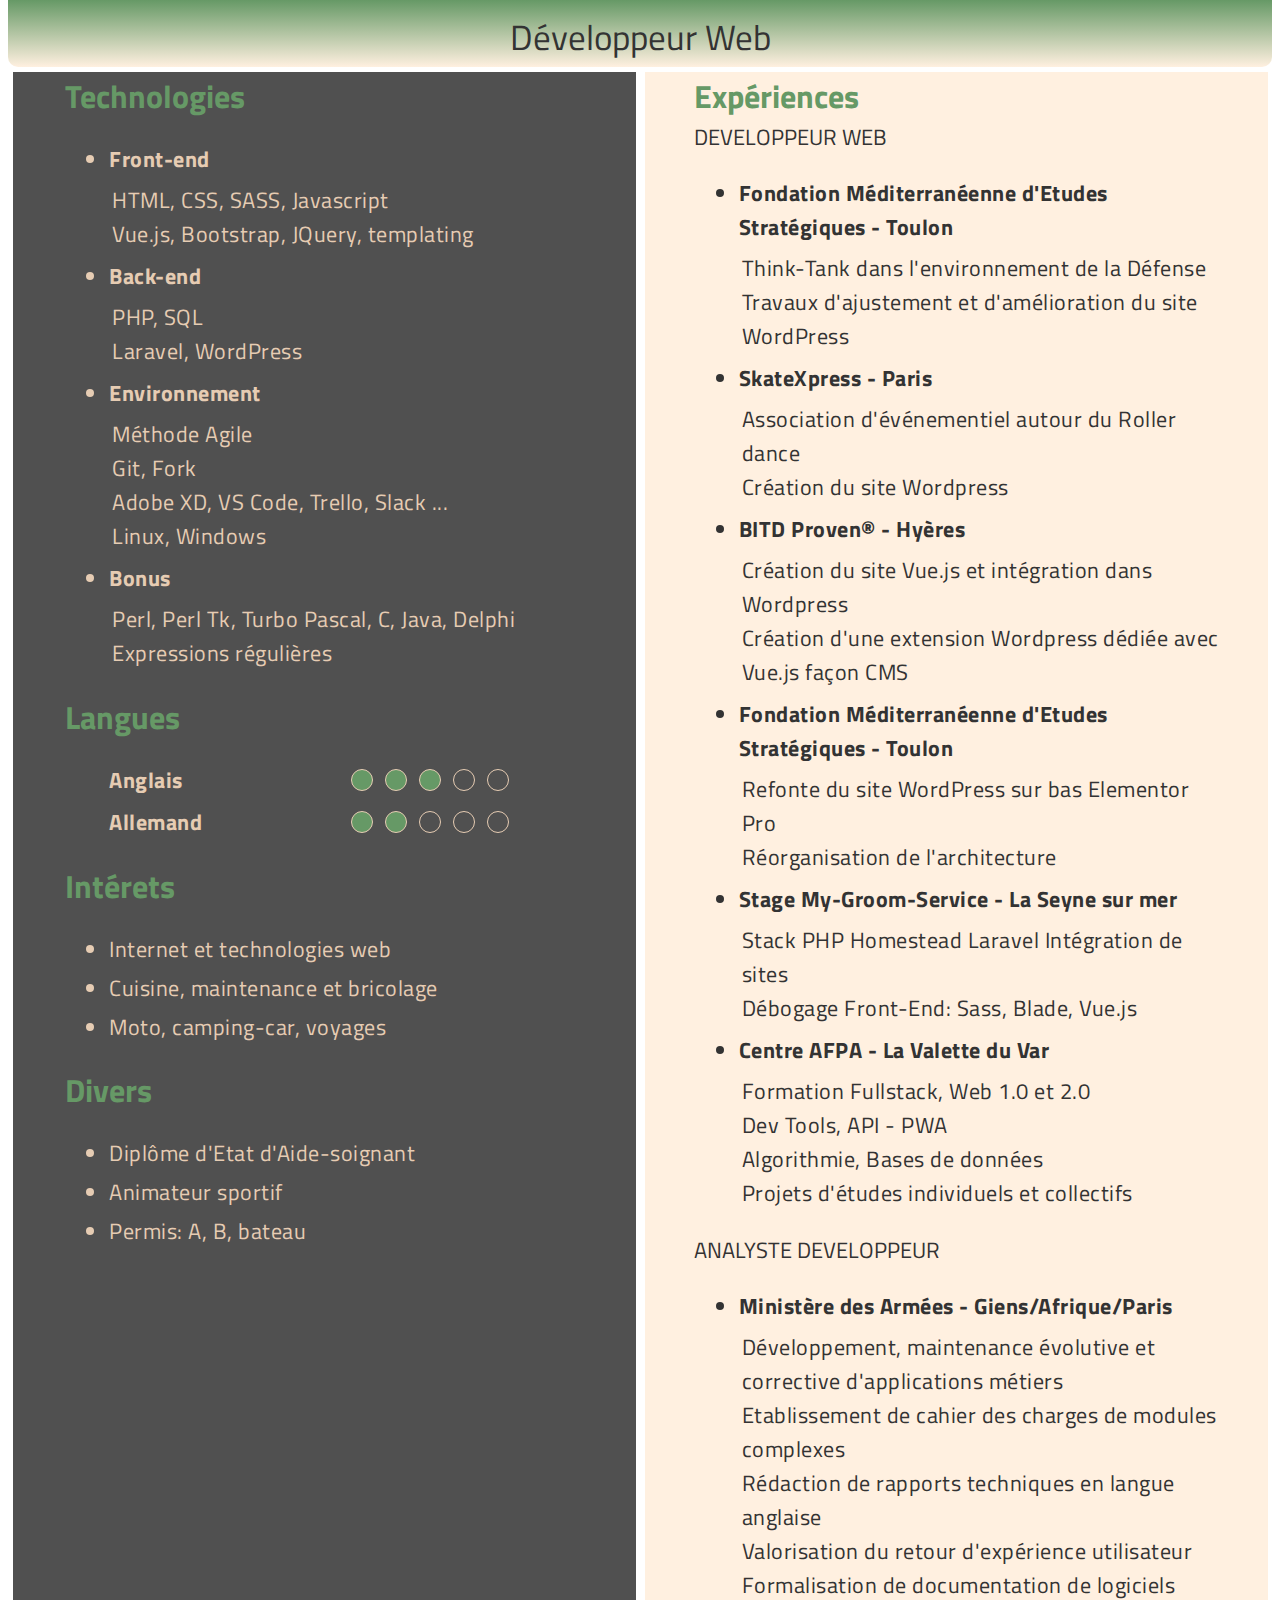
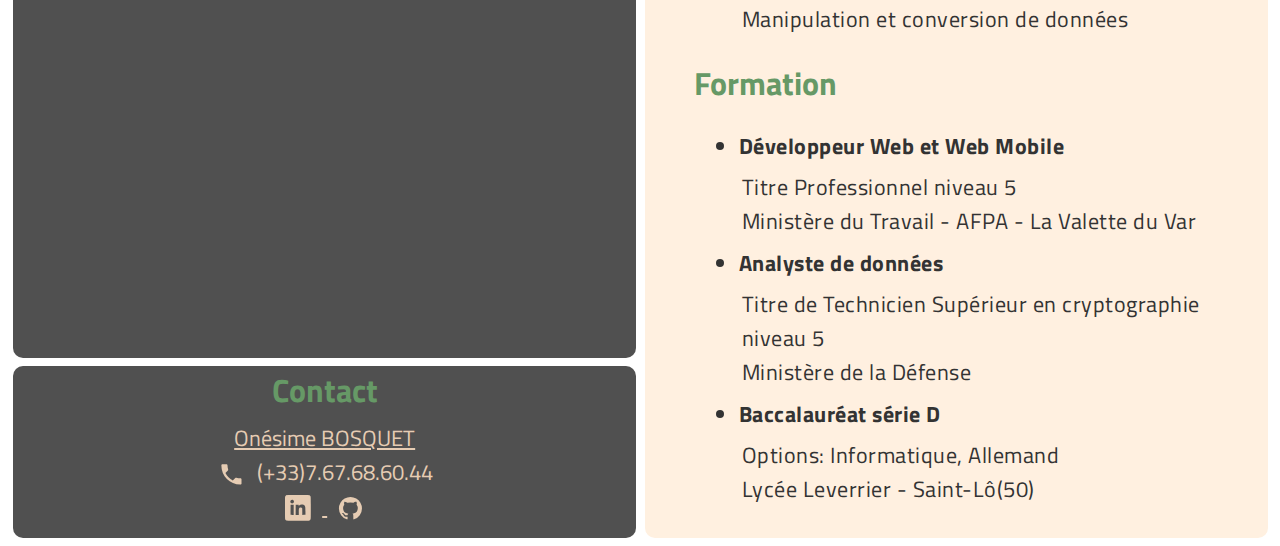
==== commit 1e693eae: "update 01/2022" ====
--- a/index.html
+++ b/index.html
@@ -1,15 +1,14 @@
 <!DOCTYPE html>
 
 <html lang="fr">
-
 <!-- header -->
 
 <head>
     <title>CV Osi</title>
-    <meta charset="utf-8">
-    <meta name="viewport" content="width=device-width, initial-scale=1">
-    <link href="https://fonts.googleapis.com/css?family=Titillium+Web&display=swap" rel="stylesheet">
-    <link rel="stylesheet" href="assets/style/CV.css">
+    <meta charset="utf-8" />
+    <meta name="viewport" content="width=device-width, initial-scale=1" />
+    <link href="https://fonts.googleapis.com/css?family=Titillium+Web&display=swap" rel="stylesheet" />
+    <link rel="stylesheet" href="assets/style/CV.css" />
 </head>
 
 <!-- body -->
@@ -20,52 +19,64 @@
 
         <div class="item-right">
             <div class="right-content">
-
                 <div class="competences">
-                    <span class="title-1">Compétences</span><br>
+                    <span class="title-1">Expériences</span><br />
 
                     <span>DEVELOPPEUR WEB</span>
+                    <ul><li class="li-title">
+                        Fondation Méditerranéenne d'Etudes Stratégiques - Toulon
+                        <p>
+                            Think-Tank dans l'environnement de la Défense<br />
+                            Travaux d'ajustement et d'amélioration du site WordPress
+                        </p>
+                    </li><li class="li-title">
+                        SkateXpress - Paris
+                        <p>
+                            Association d'événementiel autour du Roller dance<br />
+                            Création du site Wordpress
+                        </p>
+                    </li><li class="li-title">
+                        BITD Proven® - Hyères
+                        <p>
+                            Création du site Vue.js et intégration dans Wordpress<br />
+                            Création d'une extension Wordpress dédiée avec Vue.js façon CMS
+                        </p>
+                    </li>
+                        <li class="li-title">
+                            Fondation Méditerranéenne d'Etudes Stratégiques - Toulon
+                            <p>
+                                Refonte du site WordPress sur bas Elementor Pro<br />
+                                Réorganisation de l'architecture
+                            </p>
+                        </li>
+                        <li class="li-title">
+                            Stage My-Groom-Service - La Seyne sur mer
+                            <p>
+                                Stack PHP Homestead Laravel Intégration de sites<br />
+                                Débogage Front-End: Sass, Blade, Vue.js
+                            </p>
+                        </li>
+                        <li class="li-title">
+                            Centre AFPA - La Valette du Var
+                            <p>
+                                Formation Fullstack, Web 1.0 et 2.0 <br />
+                                Dev Tools, API - PWA <br />
+                                Algorithmie, Bases de données <br />
+                                Projets d'études individuels et collectifs <br />
+                            </p>
+                        </li>
+                    </ul>
+                    <span>ANALYSTE DEVELOPPEUR</span><br />
                     <ul>
-                        <li class="li-title">Fondation Méditerranéenne d'Etudes Stratégiques - Toulon
-                        <p>
-                            Refonte du site WordPress en cours<br>
-                            Réflexion et réorganisation : taxonomies, champs personalisés<br>
-                            Front-end articulé autour d'Elementor pro<br>
-                            Back-end : page de recherche custom
-                        </p>
-                    </li>
-                        <li class="li-title">Stage My-Groom-Service - La Seyne sur mer
-                            <p>
-                                Stack PHP Homestead Laravel
-                                Intégration de sites via CMS Homemade<br>
-                                Tests de gammes sur supports multiples<br>
-                                Rédaction de rapports <br>
-                                Débogage Front-End: Sass, Blade, Vue.js
-                            </p>
-                        </li>
-                        <li class="li-title">Centre AFPA - La Valette du Var
-                            <p>
-                                Formation Fullstack <br>
-                                Web 1.0 et 2.0 <br>
-                                Dev Tools <br>
-                                API - PWA <br>
-                                Algorithmie <br>
-                                Bases de données <br>
-                                Projets d'études individuels et collectifs <br>
-                                Veille technologique <br>
-                                Compléments de formation OpenClassroom, Udemy
-                            </p>
-                        </li>
-                    </ul>
-                    <span>ANALYSTE DEVELOPPEUR</span><br>
-                    <ul>
-                        <li class="li-title">Ministère des Armées - Giens/Afrique/Paris
-                            <p>
-                                Développement, maintenance évolutive et corrective d'applications métiers<br>
-                                Etablissement de cahier des charges de modules complexes<br>
-                                Rédaction de rapports techniques en langue anglaise <br>
-                                Valorisation du retour d'expérience utilisateur <br>
-                                Formalisation de documentation de logiciels <br>
+                        <li class="li-title">
+                            Ministère des Armées - Giens/Afrique/Paris
+                            <p>
+                                Développement, maintenance évolutive et corrective
+                                d'applications métiers<br />
+                                Etablissement de cahier des charges de modules complexes<br />
+                                Rédaction de rapports techniques en langue anglaise <br />
+                                Valorisation du retour d'expérience utilisateur <br />
+                                Formalisation de documentation de logiciels <br />
                                 Manipulation et conversion de données
                             </p>
                         </li>
@@ -73,23 +84,26 @@
                 </div>
 
                 <div class="formation">
-                    <span class="title-1">Formation</span><br>
+                    <span class="title-1">Formation</span><br />
                     <ul>
-                        <li>Développeur Web et Web Mobile
-                            <p>
-                                Titre Professionnel niveau 5<br>
+                        <li>
+                            Développeur Web et Web Mobile
+                            <p>
+                                Titre Professionnel niveau 5<br />
                                 Ministère du Travail - AFPA - La Valette du Var
                             </p>
                         </li>
-                        <li>Analyste de données
-                            <p>
-                                Titre de Technicien Supérieur en cryptographie niveau 5<br>
+                        <li>
+                            Analyste de données
+                            <p>
+                                Titre de Technicien Supérieur en cryptographie niveau 5<br />
                                 Ministère de la Défense
                             </p>
                         </li>
-                        <li>Baccalauréat série D
-                            <p>
-                                Options: Informatique, Allemand<br>
+                        <li>
+                            Baccalauréat série D
+                            <p>
+                                Options: Informatique, Allemand<br />
                                 Lycée Leverrier - Saint-Lô(50)
                             </p>
                         </li>
@@ -98,36 +112,38 @@
             </div>
         </div>
 
-
         <div class="item-left">
-
             <div class="technologies">
                 <span class="title-1">Technologies</span>
                 <ul>
-                    <li class="li-title">Front-end
-                        <p>
-                            HTML, CSS, SASS, Javascript, Typescript<br>
-                            Bootstrap, JQuery, Vue.js, templating<br>
-                        </p>
-                    </li>
-                    <li class="li-title">Back-end
-                        <p>
-                            PHP, SQL, Laravel<br>
-                            Symfony, WordPress<br>
-                        </p>
-                    </li>
-                    <li class="li-title">Environnement
-                        <p>
-                            Méthode Agile<br>
-                            Git, Fork <br>
-                            Adobe XD, VS Code, Trello, Slack ... <br>
+                    <li class="li-title">
+                        Front-end
+                        <p>
+                            HTML, CSS, SASS, Javascript<br />
+                            Vue.js, Bootstrap, JQuery, templating<br />
+                        </p>
+                    </li>
+                    <li class="li-title">
+                        Back-end
+                        <p>
+                            PHP, SQL<br />
+                            Laravel, WordPress<br />
+                        </p>
+                    </li>
+                    <li class="li-title">
+                        Environnement
+                        <p>
+                            Méthode Agile<br />
+                            Git, Fork <br />
+                            Adobe XD, VS Code, Trello, Slack ... <br />
                             Linux, Windows
                         </p>
                     </li>
-                    <li class="li-title">Bonus
-                        <p>
-                            Perl, Perl Tk, Turbo Pascal, C, Java, Delphi<br>
-                            Expressions régulières<br>
+                    <li class="li-title">
+                        Bonus
+                        <p>
+                            Perl, Perl Tk, Turbo Pascal, C, Java, Delphi<br />
+                            Expressions régulières<br />
                         </p>
                     </li>
                 </ul>
@@ -176,9 +192,9 @@
             </div>
         </div>
         <footer class="item-contact">
-            <span class="title-1">Contact</span><br>
+            <span class="title-1">Contact</span><br />
             <p>
-                <a href="mailto: bosquet.do@gmail.com">Onésime BOSQUET</a> <br>
+                <a href="mailto: bosquet.do@gmail.com">Onésime BOSQUET</a> <br />
                 <!-- icone phone -->
                 <span>
                     <svg class="icon" viewBox="0 0 24 24" xmlns="http://www.w3.org/2000/svg">
@@ -187,7 +203,8 @@
                             d="M6.62 10.79c1.44 2.83 3.76 5.14 6.59 6.59l2.2-2.2c.27-.27.67-.36 1.02-.24 1.12.37 2.33.57 3.57.57.55 0 1 .45 1 1V20c0 .55-.45 1-1 1-9.39 0-17-7.61-17-17 0-.55.45-1 1-1h3.5c.55 0 1 .45 1 1 0 1.25.2 2.45.57 3.57.11.35.03.74-.25 1.02l-2.2 2.2z" />
                     </svg>
                     &nbsp;(+33)7.67.68.60.44
-                </span> <br>
+                </span>
+                <br />
                 <!-- icone mail -->
                 <span class="media-print">
                     <svg class="icon" viewBox="0 0 24 24" xmlns="http://www.w3.org/2000/svg">
@@ -197,14 +214,15 @@
                     </svg>
                     &nbsp;bosquet.do@gmail.com
                 </span>
-                <br class="media-print">
+                <br class="media-print" />
                 <!-- icone linkedin -->
                 <a href="https://www.linkedin.com/in/onesime-bosquet">
                     <svg class="icon icon-alone" viewBox="0 0 300 300" version="1.1" xmlns="http://www.w3.org/2000/svg">
                         <path
                             d="m 18.021559,286.04369 c -3.870475,-1.336 -6.853012,-3.33198 -10.1616889,-6.80044 C -0.52578138,270.45265 0,279.49966 0,144 0,7.5373526 -0.60263214,17.317916 8.3576418,8.3576418 17.317916,-0.60263214 7.5373526,0 144,0 280.46265,0 270.68208,-0.60263214 279.64236,8.3576418 288.60263,17.317916 288,7.5373526 288,144 c 0,136.51006 0.62231,126.50812 -8.43478,135.56522 -9.06147,9.06147 1.00753,8.43938 -135.99672,8.40213 C 28.451456,287.93605 23.274077,287.85673 18.021559,286.04369 Z M 97,165.47639 V 108.95277 L 79.75,109.22639 62.5,109.5 l -0.259774,55 c -0.142876,30.25 -0.0445,55.5625 0.218615,56.25 0.356819,0.93234 4.806474,1.25 17.509774,1.25 H 97 Z M 154.04391,193.75 c 0.0627,-40.32829 1.13089,-46.73055 8.76893,-52.55645 2.99247,-2.2825 4.68781,-2.73946 11.10927,-2.9944 9.12986,-0.36247 12.77285,1.42947 16.28755,8.01162 2.24574,4.20571 2.29633,4.98578 2.59816,40.06207 l 0.30782,35.77284 17.69218,-0.27284 L 228.5,221.5 228.15586,183 c -0.36753,-41.11633 -0.99296,-47.65775 -5.48118,-57.32825 -4.67417,-10.07117 -12.52413,-15.54642 -26.32387,-18.36059 -14.44458,-2.94567 -29.01996,1.10921 -38.3246,10.66193 l -4.93395,5.0655 -0.29613,-6.76929 L 152.5,109.5 H 136 119.5 l -0.25833,56.25 -0.25832,56.25 H 136.49167 154 l 0.0439,-28.25 z M 87.768471,92.452272 C 102.82478,86.161347 104.50251,65.17198 90.635569,56.583333 81.608917,50.992574 69.020975,53.477879 63.408486,61.958922 56.110477,72.986958 59.642226,86.288166 71.5,92.433035 c 3.845393,1.992738 11.523489,2.001817 16.268471,0.01924 z" />
                     </svg>
-                    <span class="media-print">https://www.linkedin.com/in/onesime-bosquet</span><br class="media-print">
+                    <span class="media-print">https://www.linkedin.com/in/onesime-bosquet</span><br
+                        class="media-print" />
                 </a>
                 <!-- icone github -->
                 <a href="https://github.com/Osi344">
@@ -212,8 +230,8 @@
                         xmlns="http://www.w3.org/2000/svg">
                         <path
                             d="M950.930286 512q0 143.433143-83.748571 257.974857t-216.283429 158.573714q-15.433143 2.852571-22.601143-4.022857t-7.168-17.115429l0-120.539429q0-55.442286-29.696-81.115429 32.548571-3.437714 58.587429-10.313143t53.686857-22.308571 46.299429-38.034286 30.281143-59.977143 11.702857-86.016q0-69.12-45.129143-117.686857 21.138286-52.004571-4.534857-116.589714-16.018286-5.12-46.299429 6.290286t-52.589714 25.161143l-21.723429 13.677714q-53.174857-14.848-109.714286-14.848t-109.714286 14.848q-9.142857-6.290286-24.283429-15.433143t-47.689143-22.016-49.152-7.68q-25.161143 64.585143-4.022857 116.589714-45.129143 48.566857-45.129143 117.686857 0 48.566857 11.702857 85.723429t29.988571 59.977143 46.006857 38.253714 53.686857 22.308571 58.587429 10.313143q-22.820571 20.553143-28.013714 58.88-11.995429 5.705143-25.746286 8.557714t-32.548571 2.852571-37.449143-12.288-31.744-35.693714q-10.825143-18.285714-27.721143-29.696t-28.306286-13.677714l-11.410286-1.682286q-11.995429 0-16.603429 2.56t-2.852571 6.582857 5.12 7.972571 7.460571 6.875429l4.022857 2.852571q12.580571 5.705143 24.868571 21.723429t17.993143 29.110857l5.705143 13.165714q7.460571 21.723429 25.161143 35.108571t38.253714 17.115429 39.716571 4.022857 31.744-1.974857l13.165714-2.267429q0 21.723429 0.292571 50.834286t0.292571 30.866286q0 10.313143-7.460571 17.115429t-22.820571 4.022857q-132.534857-44.032-216.283429-158.573714t-83.748571-257.974857q0-119.442286 58.88-220.306286t159.744-159.744 220.306286-58.88 220.306286 58.88 159.744 159.744 58.88 220.306286z" />
-                    </svg> 
-                    <span class="media-print">https://github.com/Osi344</span><br class="media-print">
+                    </svg>
+                    <span class="media-print">https://github.com/Osi344</span><br class="media-print" />
                 </a>
                 <!-- icone insta -->
                 <!-- <a href="#" rel="noopener noreferrer">
@@ -229,7 +247,6 @@
             </p>
         </footer>
     </main>
-
 </body>
 
 </html>